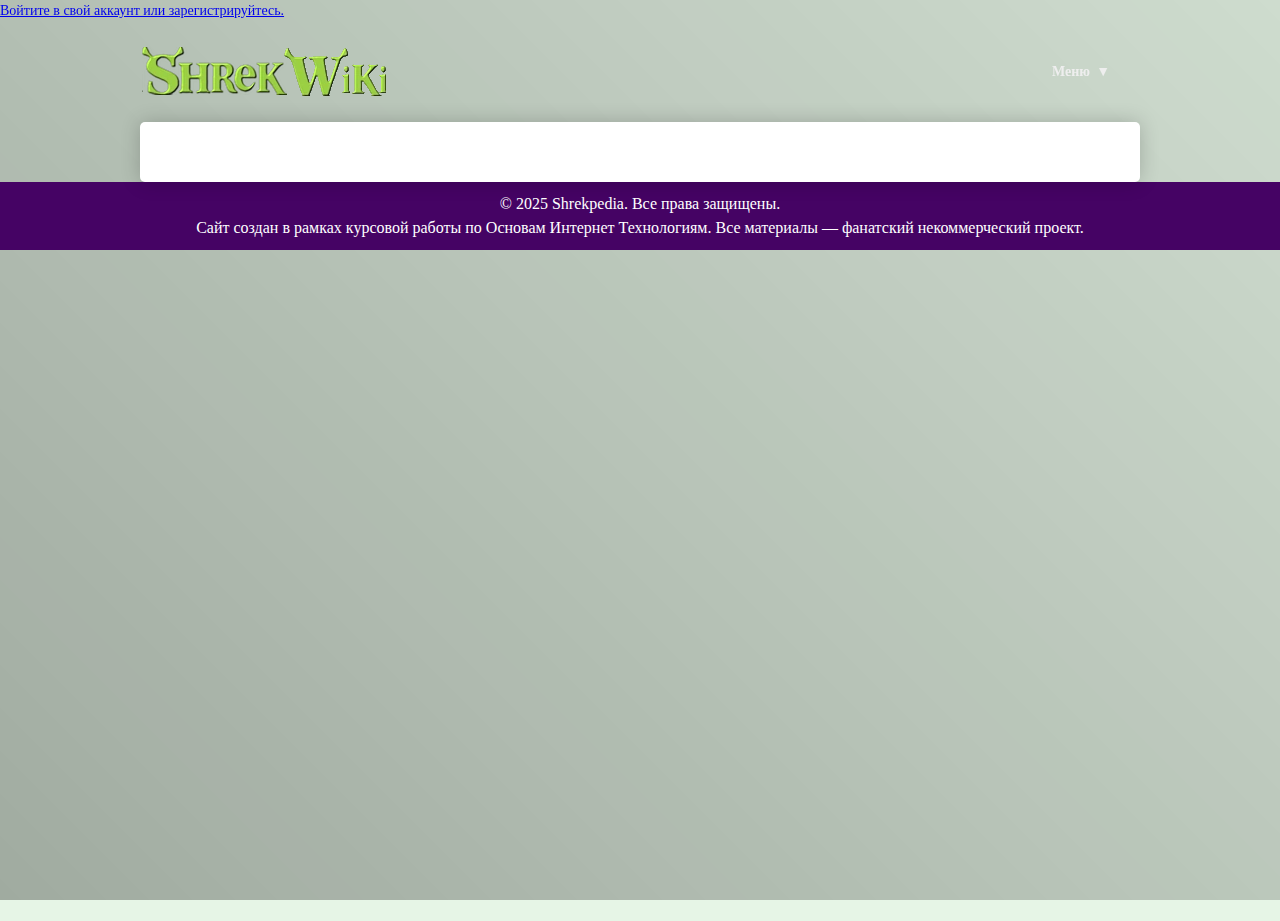
==== characters.html @ 87583831 "рефакторинг" ====
<!DOCTYPE html>
<html lang="ru">
    <head>
        <title>Shrekopedia</title>
        <meta charset="utf-8">
        <meta name="keywords" content="Shrek, Фильмы, игры">
        <meta name="author" content="Обухов Юрий">
        <meta name="description" content="Shrekopedia">
        <meta name="viewport" content="width=device-width, initial-scale=1.0">
        <link rel="stylesheet" type="text/css" href="static/index.css">
        <link rel="shortcut icon" href="media/Site-favicon.ico">
    </head>
    <body>
        <div class="main-container">
            <nav class="global-navigator">
                    <a href="register.html">Войтите в свой аккаунт или зарегистрируйтесь.</a>
            </nav>
            <div class="main-container">
                <div class="background-image"></div>
                    <div class="resizable-container">
                        <!-- Шапка -->
                        <div class="logo-nav-wrapper">
                            <header class="logo-header">
                                <a  class="logotip" accesskey="z" href="index.html">
                                    <img src="media/Site-logo.webp" height="65" width="250"   alt="Шрек вики">
                                </a>
                                <nav class="menu">
                                    <div class="menu-item" data-submenu="menu">
                                                    <span class="trigger">Меню </span>
                                                    <div class="submenu" id="submenuid">
                                                        <ul class="menu-list">
                                                            <li class=item-list>
                                                            <a href="movies.html">Мультфильмы </a>
                                                            </li>
                                                            <li class=item-list>
                                                                <a href="games.html">Игры </a>
                                                            </li>
                                                            <li class=item-list>
                                                                <a href="characters.html">Персонажи </a>
                                                            </li >
                                                            <li class=item-list>
                                                                <a href="victorins.html">Викторины </a>
                                                            </li>
                                                        </ul>
                                                    </div>     
                                    </div>
                                </nav>
                            </header>

                        <!-- Основной контент --> 
                        </div>    
                        <div class="page">
                            <div id="content">
                                    
                            </div>
                        </div>
                    </div>
                    <!-- Подвал -->
                    <div class="footer">
                        <div class="container">
                            <p>© 2025 Shrekpedia. Все права защищены.</p>
                            <p>Сайт создан в рамках курсовой работы по Основам Интернет Технологиям. Все материалы — фанатский некоммерческий проект.</p>
                        </div>
                    </div>
                    
            </div>
        </div>
        <script>
        // Обновите обработчики событий
        document.querySelectorAll('.menu-item').forEach(item => {
        const submenu = item.querySelector('.submenu');
        let timeout;

        item.addEventListener('mouseenter', () => {
                clearTimeout(timeout);
                submenu.style.display = 'block';
                submenu.style.opacity = '1';
                submenu.style.transform = 'translateY(0)';
            });

        item.addEventListener('mouseleave', () => {
                timeout = setTimeout(() => {
                    submenu.style.display = 'none';
                    submenu.style.opacity = '0';
                    submenu.style.transform = 'translateY(-10px)';
                }, 300);
            });

        submenu.addEventListener('mouseenter', () => clearTimeout(timeout));
        submenu.addEventListener('mouseleave', () => {
                timeout = setTimeout(() => {
                    submenu.style.display = 'none';
                    submenu.style.opacity = '0';
                    submenu.style.transform = 'translateY(-10px)';
                }, 200);
            });
        });
        </script>
    </body>
</html>
---- static/index.css ----
/* Внешняя таблица стилей (общие стили сайта) */

/* Сброс стандартных отступов */
* {
    margin: 0;
    padding: 0;
    box-sizing: border-box;
  }
body {
    font-family: 'Comic Sans MS', cursive;
    background-color: #e6f5e6;
    line-height: 1.6;
    font-size: 14px;
    line-height: 1.5;
}
.main-container {
  position: relative;
  min-height: 100vh;
}

.background-image {
    position: fixed;
    top: 0;
    width: 100%;
    height: 100%;
    z-index: -1;
    background-image:url('https://img.goodfon.ru/wallpaper/nbig/0/4f/shrek-shrek-shrek-1.webp') ;
    background-size: cover;
    background-position: center;
    filter: brightness(0.7); /* Затемнение фона */
}
.background-image::after {
  content: '';
  position: absolute;
  top: 0;
  left: 0;
  width: 100%;
  height: 100%;
  background: linear-gradient(45deg, rgba(0,0,0,0.3), rgba(0,0,0,0.1));
}

.resizable-container {
  max-width: 1000px;
  background-color: rgb(255, 255,255, 0);
  height: 100%;
  margin: 0 auto;
  position: relative;
}


.logo-header {
  display: flex;
  justify-content: space-between;
  align-items: center;
}



.menu {
  display: flex;
  gap: 20px;
  background: rgb(255, 255,255, 0);
  align-items: center;
  padding: 10px;
  position: relative;
}

.menu-item {
  position: relative;
  display: inline-block;
  margin: 20px;
  cursor: pointer;
  color: rgb(238, 238, 238);
  padding: 10px 20px;
  transition: 0.3s;
  z-index: 2;
}


.trigger {
  cursor: pointer;
  font-weight: bold;
}

.trigger:hover {
  text-decoration: underline;
}

.trigger::after {
  content: '▼';
  position: absolute;
  right: 0;
  content: '▼';
  transition: all 0.3s ease;
}

.menu-item:hover .trigger::after {
  content: '▲';
  transform: translateY(-2px);
}

.submenu {
  display: none;
  position: absolute;
  top: 100%;
  left: 0;
  background: white;
  min-width: 150px;
  box-shadow: 0 4px 8px rgba(0,0,0,0.1);
  z-index: 1000;
}
.menu-list {
  padding: 10px;
  max-height: 300px;
  overflow-y: auto;
}



.item-list a {
  color: black;
  text-decoration: none;
  font-weight: bold;
}

.item-list a:hover {
  color: #4B7F52;
}

.submenu.active {
  display: block;
  opacity: 1;
  transform: translateY(0);
}

.submenu a {
  display: block;
  padding: 10px;
  color: #333;
  text-decoration: none;
}

.submenu a:hover {
  background: #f0f0f0;
}

.menu-item:hover .submenu {
  display: block;
}

.page {
  z-index: 1; /* Поверх фона */
  background-color: rgb(255, 255, 255);
  max-width: 100%;
  padding: 30px;
  color: var(--theme-page-text-color);

  position: relative;
  border-radius: 5px;
  box-shadow: 0 0 20px rgba(0,0,0,0.2);
}
.footer {
  position: relative;
  bottom: 0;
  width: 100%;    
  padding: 42px 18px 36px;
  background-color: #450364;
  color: #fff;
  padding: 10px 0;
  text-align: center;
  font-size: 16px;
}
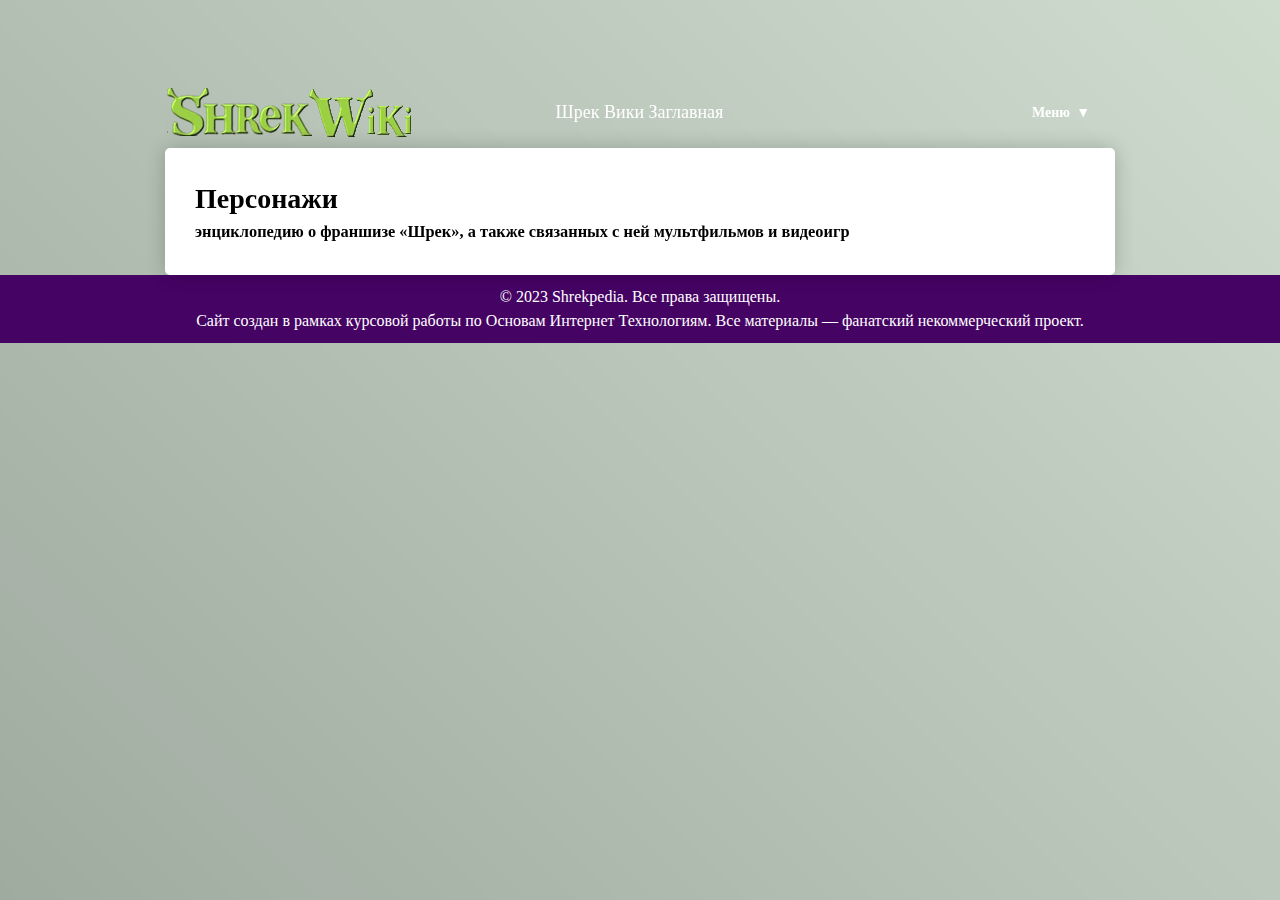
==== commit 6e54bb4f: "шапка страниц и заглавная страница готовы" ====
--- a/characters.html
+++ b/characters.html
@@ -3,6 +3,7 @@
     <head>
         <title>Shrekopedia</title>
         <meta charset="utf-8">
+        <meta http-equiv="X-UA-Compatible" content="IE=edge">
         <meta name="keywords" content="Shrek, Фильмы, игры">
         <meta name="author" content="Обухов Юрий">
         <meta name="description" content="Shrekopedia">
@@ -12,89 +13,68 @@
     </head>
     <body>
         <div class="main-container">
-            <nav class="global-navigator">
-                    <a href="register.html">Войтите в свой аккаунт или зарегистрируйтесь.</a>
-            </nav>
+            <!-- навигация с кнопкой войти или зарегестрироватся -->
+            <!-- <nav class="global-navigator">
+                    <span class="register-trigger">
+                        <a href="register.html">Войтите в свой аккаунт или зарегистрируйтесь.</a>
+                    </span>
+            </nav> -->
             <div class="main-container">
                 <div class="background-image"></div>
                     <div class="resizable-container">
                         <!-- Шапка -->
-                        <div class="logo-nav-wrapper">
-                            <header class="logo-header">
-                                <a  class="logotip" accesskey="z" href="index.html">
-                                    <img src="media/Site-logo.webp" height="65" width="250"   alt="Шрек вики">
-                                </a>
-                                <nav class="menu">
-                                    <div class="menu-item" data-submenu="menu">
-                                                    <span class="trigger">Меню </span>
-                                                    <div class="submenu" id="submenuid">
-                                                        <ul class="menu-list">
-                                                            <li class=item-list>
-                                                            <a href="movies.html">Мультфильмы </a>
-                                                            </li>
-                                                            <li class=item-list>
-                                                                <a href="games.html">Игры </a>
-                                                            </li>
-                                                            <li class=item-list>
-                                                                <a href="characters.html">Персонажи </a>
-                                                            </li >
-                                                            <li class=item-list>
-                                                                <a href="victorins.html">Викторины </a>
-                                                            </li>
-                                                        </ul>
-                                                    </div>     
-                                    </div>
-                                </nav>
-                            </header>
-
+                        <div >
+                            <div class="header-wrapper">
+                                <header class="logo-header">
+                                    <a  accesskey="z" href="index.html">
+                                        <img src="media/Site-logo.webp" height="65" width="250"   alt="Шрек вики">
+                                    </a>
+                                    <a href="index.html" class="name-header">
+                                        Шрек Вики Заглавная
+                                    </a>
+                                    <nav class="menu">
+                                        <div class="menu-item" data-submenu="menu">
+                                                        <span class="trigger">Меню </span>
+                                                        <div class="submenu" id="submenuid">
+                                                            <ul class="menu-list">
+                                                                <li class=item-list>
+                                                                <a href="movies.html">Мультфильмы </a>
+                                                                </li>
+                                                                <li class=item-list>
+                                                                    <a href="games.html">Игры </a>
+                                                                </li>
+                                                                <li class=item-list>
+                                                                    <a href="characters.html">Персонажи </a>
+                                                                </li >
+                                                                <li class=item-list>
+                                                                    <a href="victorins.html">Викторины </a>
+                                                                </li>
+                                                            </ul>
+                                                        </div>     
+                                        </div>
+                                    </nav>
+                                </header>
+                            </div>
                         <!-- Основной контент --> 
                         </div>    
                         <div class="page">
                             <div id="content">
-                                    
+                                    <h1>Персонажи</h1>
+                                    <h3>энциклопедию о франшизе «Шрек», а также связанных с ней мультфильмов и видеоигр</h3>
+    
                             </div>
                         </div>
                     </div>
                     <!-- Подвал -->
                     <div class="footer">
                         <div class="container">
-                            <p>© 2025 Shrekpedia. Все права защищены.</p>
+                            <p>© 2023 Shrekpedia. Все права защищены.</p>
                             <p>Сайт создан в рамках курсовой работы по Основам Интернет Технологиям. Все материалы — фанатский некоммерческий проект.</p>
                         </div>
                     </div>
                     
             </div>
         </div>
-        <script>
-        // Обновите обработчики событий
-        document.querySelectorAll('.menu-item').forEach(item => {
-        const submenu = item.querySelector('.submenu');
-        let timeout;
-
-        item.addEventListener('mouseenter', () => {
-                clearTimeout(timeout);
-                submenu.style.display = 'block';
-                submenu.style.opacity = '1';
-                submenu.style.transform = 'translateY(0)';
-            });
-
-        item.addEventListener('mouseleave', () => {
-                timeout = setTimeout(() => {
-                    submenu.style.display = 'none';
-                    submenu.style.opacity = '0';
-                    submenu.style.transform = 'translateY(-10px)';
-                }, 300);
-            });
-
-        submenu.addEventListener('mouseenter', () => clearTimeout(timeout));
-        submenu.addEventListener('mouseleave', () => {
-                timeout = setTimeout(() => {
-                    submenu.style.display = 'none';
-                    submenu.style.opacity = '0';
-                    submenu.style.transform = 'translateY(-10px)';
-                }, 200);
-            });
-        });
-        </script>
+        <script src="static/index.js"></script>
     </body>
 </html>--- a/static/index.css
+++ b/static/index.css
@@ -13,6 +13,31 @@
     font-size: 14px;
     line-height: 1.5;
 }
+/* .global-navigator {
+  position: relative;
+  margin: 10px;
+  padding: 0;
+  
+}
+.register-trigger {
+  color: #ffffff;
+  font-weight: bold;
+  padding: 8px 15px;
+  border: 1px solid #ffffff;
+  background: #ffffff;
+  border-radius: 4px;
+  transition: background-color 0.3s ease;
+  cursor: pointer;
+  font-size: 16px;
+  
+}
+.register-trigger:hover {
+  background-color: #9c9c9c;
+}
+
+.global-navigator:hover {
+  background-color: rgba(255, 255, 255, 0);
+} */
 .main-container {
   position: relative;
   min-height: 100vh;
@@ -40,37 +65,48 @@
 }
 
 .resizable-container {
-  max-width: 1000px;
+  max-width: 950px;
   background-color: rgb(255, 255,255, 0);
   height: 100%;
   margin: 0 auto;
   position: relative;
 }
-
-
+.header-wrapper {
+  display: flex;
+  flex-direction: column;
+  height: 148px;
+  justify-content: flex-end;
+  
+}
 .logo-header {
   display: flex;
+  width: 100%;
   justify-content: space-between;
   align-items: center;
-}
-
-
+  background: rgba(255, 255, 255, 0);
+}
+.name-header {
+  font-weight: 500;
+  font-size: 18px;
+  text-decoration: none;
+  color: rgb(255, 255, 255);
+  padding: 0px 148px 0px  0px ;
+
+}
+.name-header:hover {
+  text-decoration: underline;
+}
 
 .menu {
-  display: flex;
-  gap: 20px;
-  background: rgb(255, 255,255, 0);
-  align-items: center;
-  padding: 10px;
-  position: relative;
+  padding: 0px 25px 0px  0px;
+  position: relative;
+  color: rgb(255, 255, 255);
+  cursor: pointer;
 }
 
 .menu-item {
   position: relative;
   display: inline-block;
-  margin: 20px;
-  cursor: pointer;
-  color: rgb(238, 238, 238);
   padding: 10px 20px;
   transition: 0.3s;
   z-index: 2;
@@ -78,7 +114,6 @@
 
 
 .trigger {
-  cursor: pointer;
   font-weight: bold;
 }
 
@@ -90,7 +125,6 @@
   content: '▼';
   position: absolute;
   right: 0;
-  content: '▼';
   transition: all 0.3s ease;
 }
 
@@ -104,7 +138,7 @@
   position: absolute;
   top: 100%;
   left: 0;
-  background: white;
+  background: rgb(240, 229, 229);
   min-width: 150px;
   box-shadow: 0 4px 8px rgba(0,0,0,0.1);
   z-index: 1000;
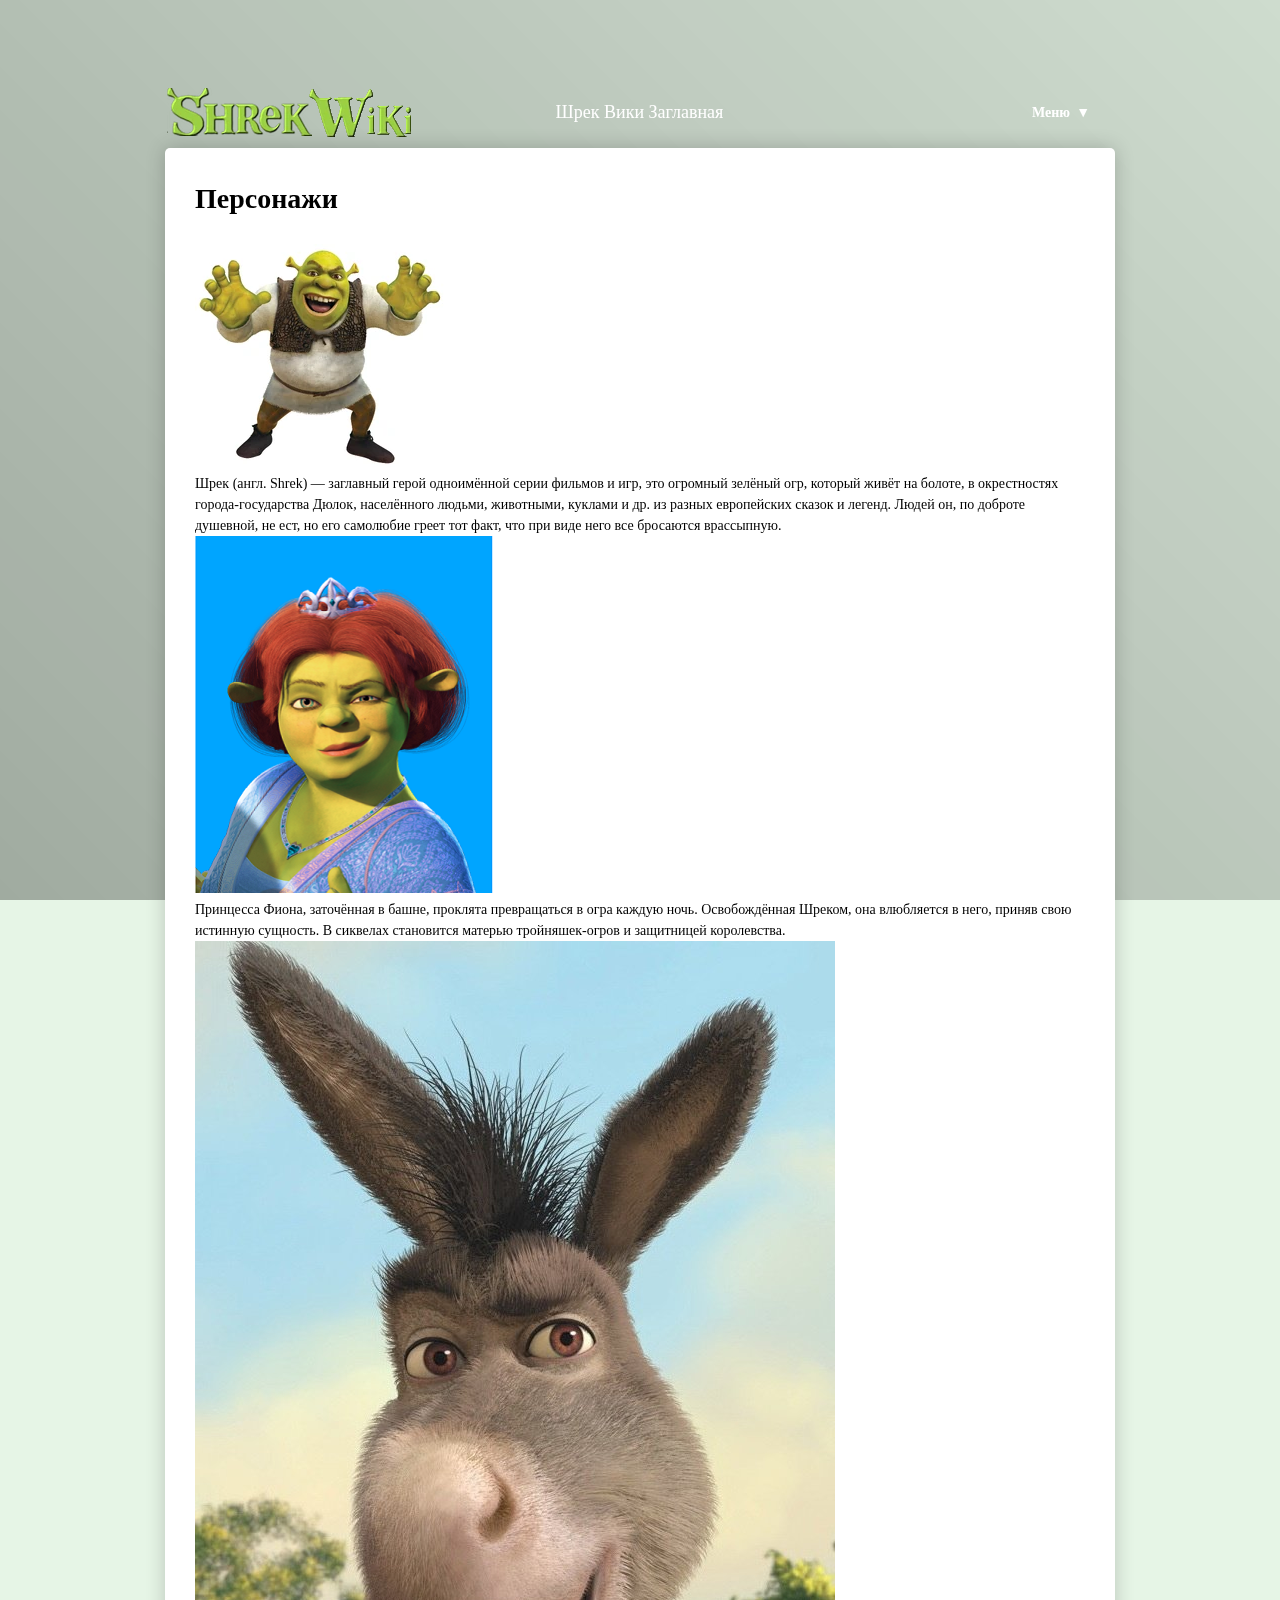
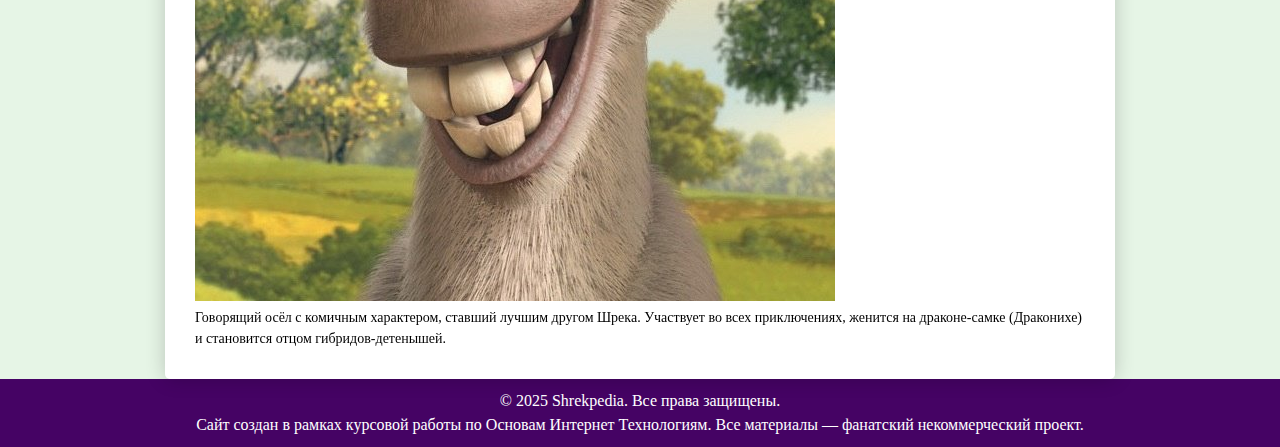
==== commit e2673b3a: "расширение" ====
--- a/characters.html
+++ b/characters.html
@@ -58,17 +58,36 @@
                         <!-- Основной контент --> 
                         </div>    
                         <div class="page">
+                            <h1 class="page-header-title">Персонажи</h1>
                             <div id="content">
-                                    <h1>Персонажи</h1>
-                                    <h3>энциклопедию о франшизе «Шрек», а также связанных с ней мультфильмов и видеоигр</h3>
-    
+                                <div id="shrek">
+                                    <img src="media/Shrek_fierce.webp" alt="shreck">   
+                                    <p>
+                                        Шрек (англ. Shrek) — заглавный герой одноимённой серии фильмов и игр,
+                                        это огромный зелёный огр, который живёт на болоте, в окрестностях 
+                                        города-государства Дюлок, населённого людьми, животными, куклами и др.
+                                        из разных европейских сказок и легенд. Людей он, по доброте душевной, не ест, но его самолюбие греет тот факт, что при виде него все бросаются врассыпную. 
+                                    </p>
+                                </div>
+                                <div id="fiona">
+                                    <img src="media/fiona.png" alt="shreck">   
+                                    <p>
+                                        Принцесса Фиона, заточённая в башне, проклята превращаться в огра каждую ночь. Освобождённая Шреком, она влюбляется в него, приняв свою истинную сущность. В сиквелах становится матерью тройняшек-огров и защитницей королевства.
+                                    </p>
+                                </div>
+                                <div id="donkey">
+                                    <img src="media/donkey.jpg" alt="shreck">   
+                                    <p>
+                                        Говорящий осёл с комичным характером, ставший лучшим другом Шрека. Участвует во всех приключениях, женится на драконе-самке (Драконихе) и становится отцом гибридов-детенышей.
+                                    </p>
+                                </div>
                             </div>
                         </div>
                     </div>
                     <!-- Подвал -->
                     <div class="footer">
                         <div class="container">
-                            <p>© 2023 Shrekpedia. Все права защищены.</p>
+                            <p>© 2025 Shrekpedia. Все права защищены.</p>
                             <p>Сайт создан в рамках курсовой работы по Основам Интернет Технологиям. Все материалы — фанатский некоммерческий проект.</p>
                         </div>
                     </div>
--- a/static/index.css
+++ b/static/index.css
@@ -193,6 +193,10 @@
   border-radius: 5px;
   box-shadow: 0 0 20px rgba(0,0,0,0.2);
 }
+.page-header-title {
+  margin-bottom: 24px;
+}
+
 .footer {
   position: relative;
   bottom: 0;
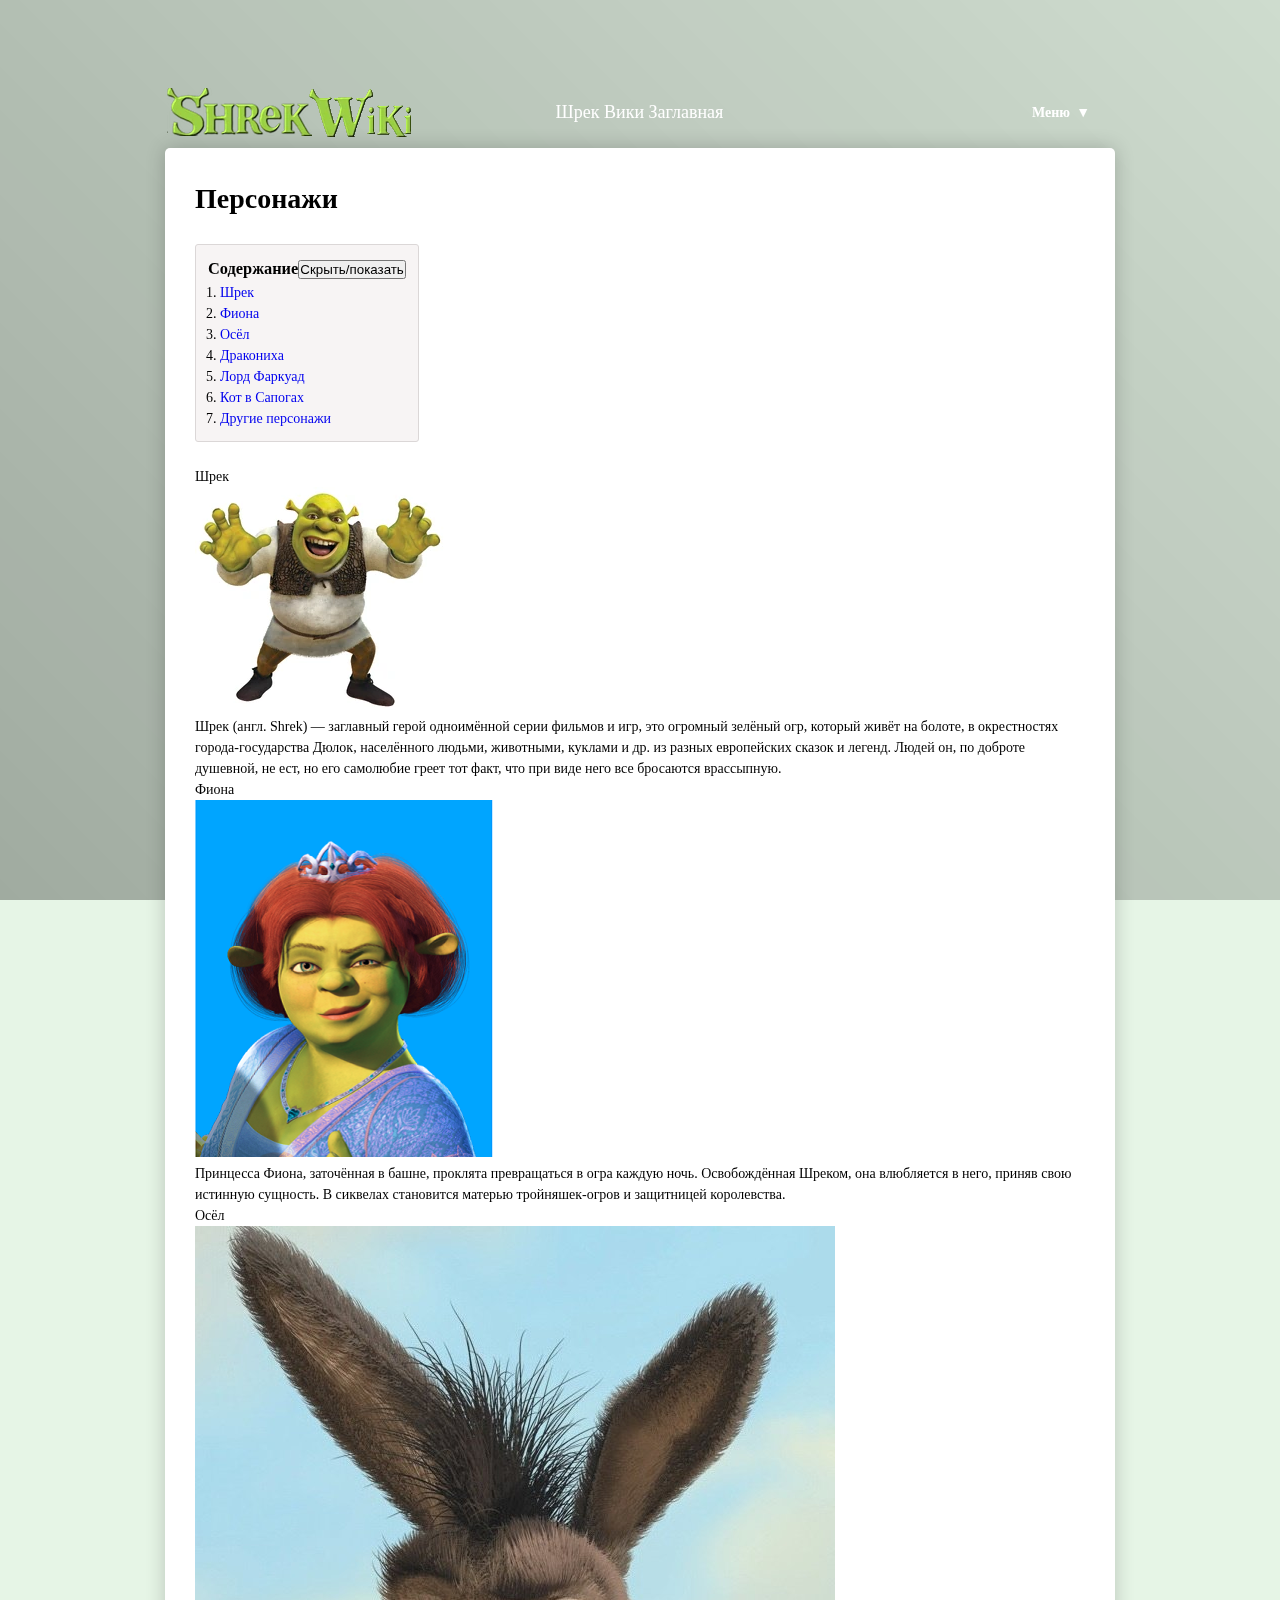
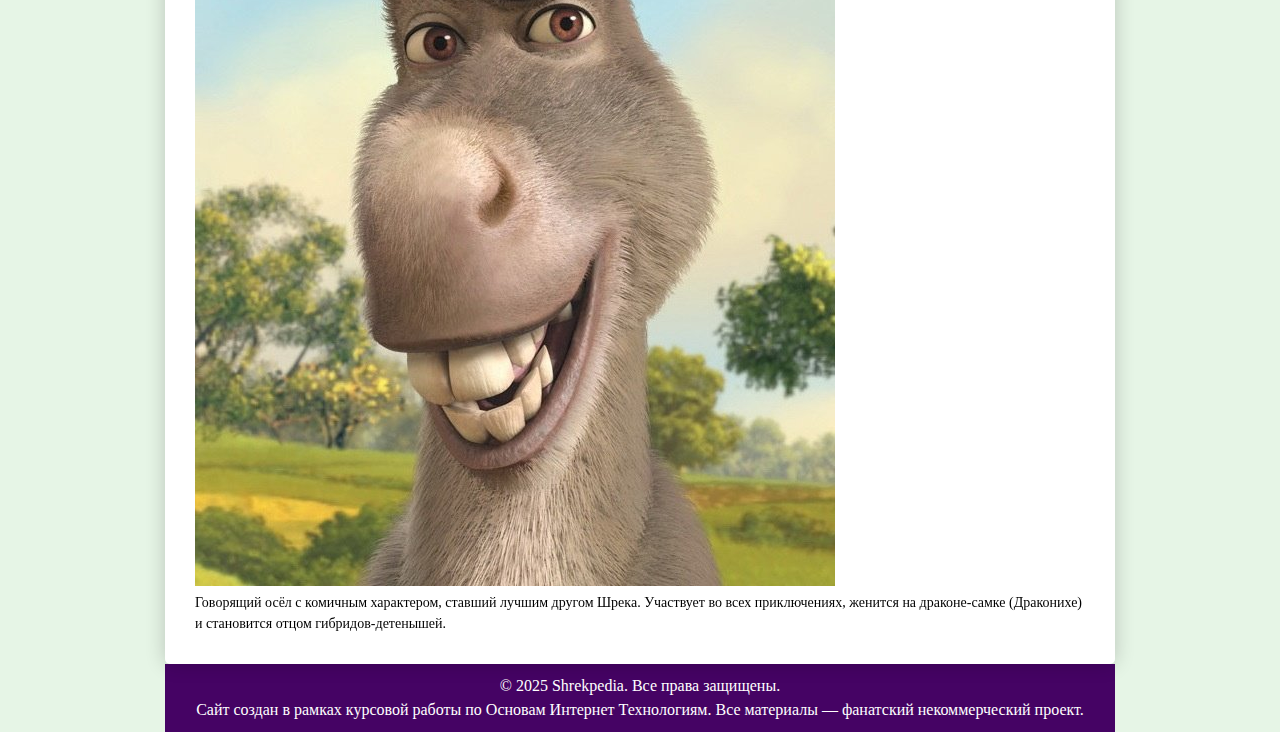
==== commit 36da7e0b: "dopil" ====
--- a/characters.html
+++ b/characters.html
@@ -60,27 +60,85 @@
                         <div class="page">
                             <h1 class="page-header-title">Персонажи</h1>
                             <div id="content">
-                                <div id="shrek">
-                                    <img src="media/Shrek_fierce.webp" alt="shreck">   
-                                    <p>
-                                        Шрек (англ. Shrek) — заглавный герой одноимённой серии фильмов и игр,
-                                        это огромный зелёный огр, который живёт на болоте, в окрестностях 
-                                        города-государства Дюлок, населённого людьми, животными, куклами и др.
-                                        из разных европейских сказок и легенд. Людей он, по доброте душевной, не ест, но его самолюбие греет тот факт, что при виде него все бросаются врассыпную. 
-                                    </p>
-                                </div>
-                                <div id="fiona">
-                                    <img src="media/fiona.png" alt="shreck">   
-                                    <p>
-                                        Принцесса Фиона, заточённая в башне, проклята превращаться в огра каждую ночь. Освобождённая Шреком, она влюбляется в него, приняв свою истинную сущность. В сиквелах становится матерью тройняшек-огров и защитницей королевства.
-                                    </p>
-                                </div>
-                                <div id="donkey">
-                                    <img src="media/donkey.jpg" alt="shreck">   
-                                    <p>
-                                        Говорящий осёл с комичным характером, ставший лучшим другом Шрека. Участвует во всех приключениях, женится на драконе-самке (Драконихе) и становится отцом гибридов-детенышей.
-                                    </p>
-                                </div>
+                                <div>
+                                    <nav id="toc" class="toc" role="navigation" aria-labelledby="mw-toc-heading">
+                                        <!-- <input type="checkbox" role="button" class="toctogglecheckbox" id="toctogglecheckbox" aria-label="показать" style="display: none;"  aria-hidden="true"/> -->
+                                        <div class="toc-header" lang="ru" dir="ltr" style="min-width: 179px;">
+                                            <h3>Cодержание</h3>
+                                            <button id="toc-toggle" aria-expanded="true" aria-controls="toc-list">
+                                                Скрыть/показать
+                                            </button>
+                                            <span>
+                                                <label class="toctogglebowel" aria-label="показать">
+                                                </label>
+                                            </span>
+                                        </div>
+                                        <ol id="toc-list">
+                                            <li>
+                                                <a href="#shrek">
+                                                <span>Шрек</span>
+                                                </a>
+                                            </li>
+                                            <li >
+                                                <a href="#fiona">
+                                                    <span>Фиона</span>
+                                                </a>
+                                            </li>
+                                            <li >
+                                                <a href="#donkey">
+                                                    Осёл
+                                                </a>
+                                            </li>
+                                            <li >
+                                                <a href="#other">
+                                                    Дракониха
+                                                </a>
+                                            </li>
+                                            <li >
+                                                <a href="#other">
+                                                    Лорд Фаркуад
+                                                </a>
+                                            </li>
+                                            <li >
+                                                <a href="#other">
+                                                    Кот в Сапогах
+                                                </a>
+                                            </li>
+                                            <li id="other">
+                                                <a href="#other">
+                                                    Другие персонажи
+                                                </a>
+                                            </li>
+                                        </ol>
+                                    </nav>
+                                    <dl>    
+                                        <dt>Шрек</dt>
+                                        <img src="media/Shrek_fierce.webp" alt="shreck">   
+                                        <dd id="shreck">
+                                            Шрек (англ. Shrek) — заглавный герой одноимённой серии фильмов и игр,
+                                            это огромный зелёный огр, который живёт на болоте, в окрестностях 
+                                            города-государства Дюлок, населённого людьми, животными, куклами и др.
+                                            из разных европейских сказок и легенд. Людей он, по доброте душевной, не ест, но его самолюбие греет тот факт, что при виде него все бросаются врассыпную. 
+                                        </dd>
+                                        
+                                        <dt>Фиона</dt>
+                                            <img src="media/fiona.png" alt="shreck">   
+                                            <dd>
+                                                Принцесса Фиона, заточённая в башне, проклята превращаться в огра каждую ночь. Освобождённая Шреком, она влюбляется в него, приняв свою истинную сущность. В сиквелах становится матерью тройняшек-огров и защитницей королевства.
+                                            </dd>
+                                        
+                                        <dt>Осёл</dt>
+                                            <img src="media/donkey.jpg" alt="shreck">   
+                                            <dd>
+                                                Говорящий осёл с комичным характером, ставший лучшим другом Шрека. Участвует во всех приключениях, женится на драконе-самке (Драконихе) и становится отцом гибридов-детенышей.
+                                            </dd>
+                                    </dl>
+
+
+
+
+
+
                             </div>
                         </div>
                     </div>
--- a/static/index.css
+++ b/static/index.css
@@ -71,6 +71,7 @@
   margin: 0 auto;
   position: relative;
 }
+/* СТили Заголовков Страницы */
 .header-wrapper {
   display: flex;
   flex-direction: column;
@@ -97,6 +98,8 @@
   text-decoration: underline;
 }
 
+
+/* Стили Всплывающего Меню */
 .menu {
   padding: 0px 25px 0px  0px;
   position: relative;
@@ -149,8 +152,6 @@
   overflow-y: auto;
 }
 
-
-
 .item-list a {
   color: black;
   text-decoration: none;
@@ -182,6 +183,7 @@
   display: block;
 }
 
+/* СТили БЛока с Контентом */
 .page {
   z-index: 1; /* Поверх фона */
   background-color: rgb(255, 255, 255);
@@ -197,6 +199,41 @@
   margin-bottom: 24px;
 }
 
+/* Стили Блока "Содеражания Страницы" */
+.toc {
+  background: rgb(247, 244, 244);
+  border: 1px solid #dbd7d7;
+  border-radius: 3px;
+  padding: 12px;
+  margin: 24px auto 24px 0;
+  font-size: 100%;
+  width: fit-content;
+  display: table;
+}
+
+.toc-header {
+  display: flex;
+  align-items: center;
+  justify-content: space-between;
+}
+#toc-list {
+  margin: 0;
+  padding: 0 0 0 12px;
+}
+
+#toc-list li a {
+  text-decoration: none;
+  
+  
+}
+#toc-list li:hover {
+  background-color: #4b975594;
+  color: #46e053;
+}
+
+
+
+/* Стили Подвала страницы */
 .footer {
   position: relative;
   bottom: 0;
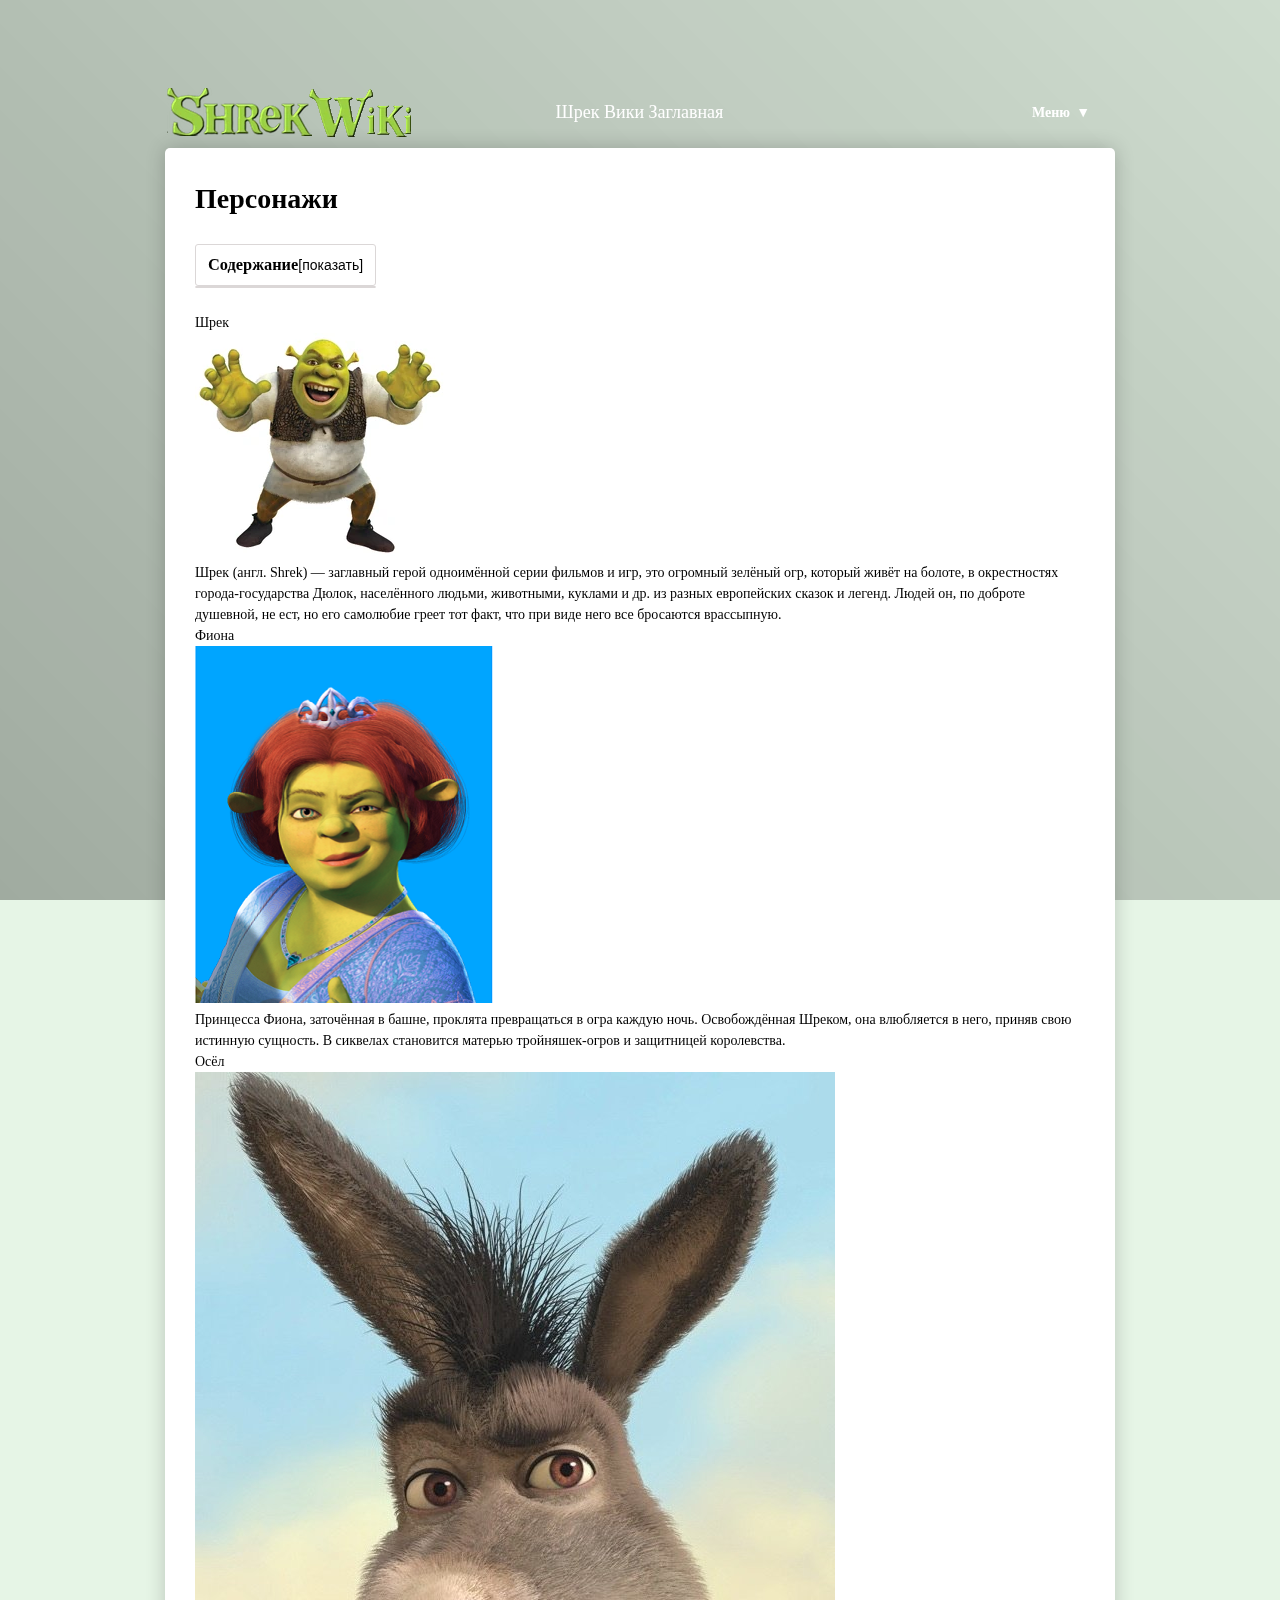
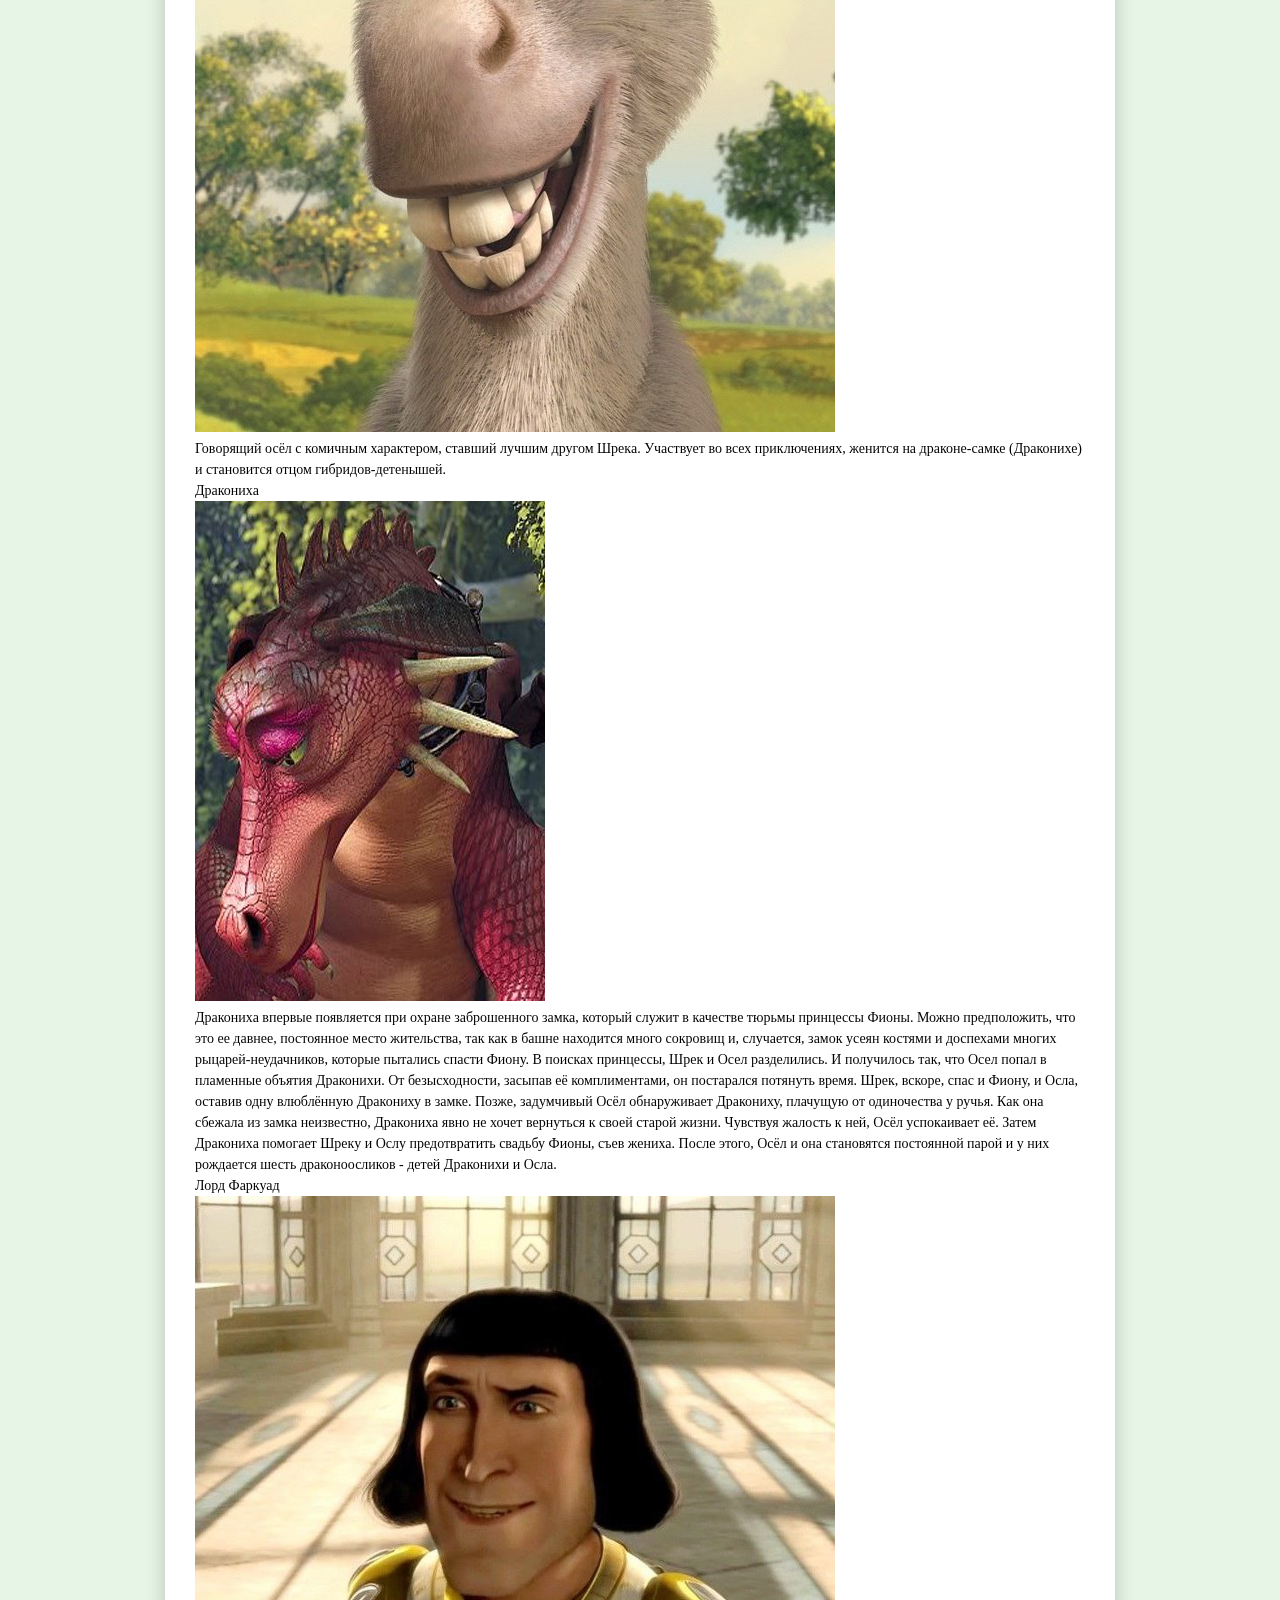
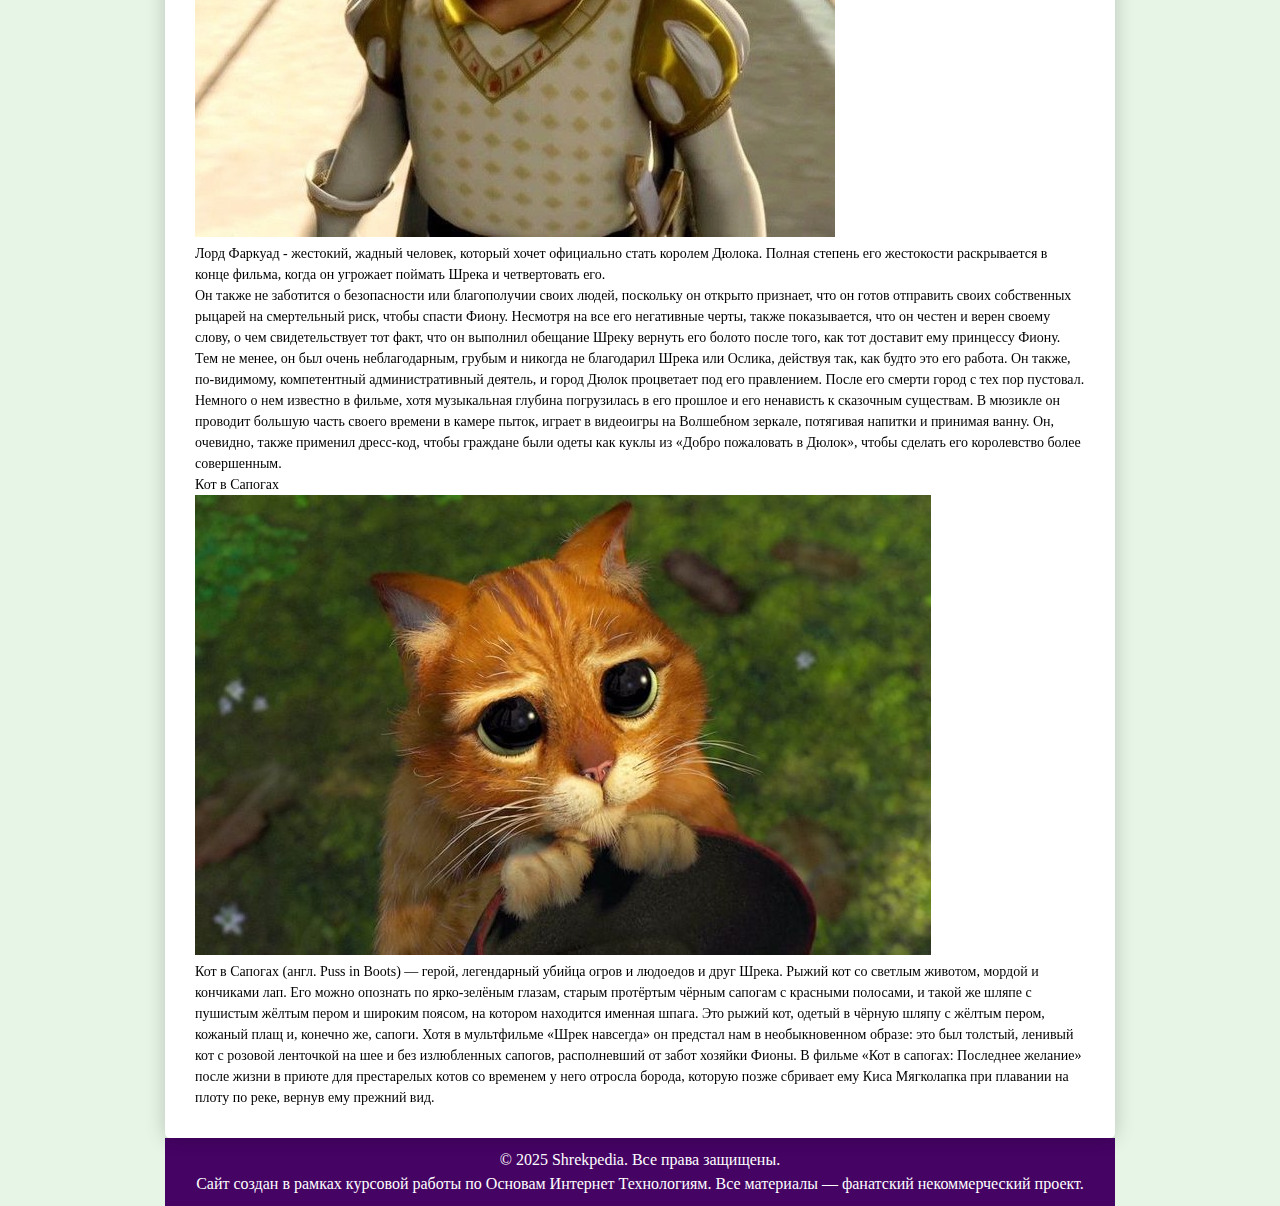
==== commit bf7be4dd: "dop" ====
--- a/characters.html
+++ b/characters.html
@@ -9,7 +9,7 @@
         <meta name="description" content="Shrekopedia">
         <meta name="viewport" content="width=device-width, initial-scale=1.0">
         <link rel="stylesheet" type="text/css" href="static/index.css">
-        <link rel="shortcut icon" href="media/Site-favicon.ico">
+        <link rel="shortcut icon" href="media/logo/Site-favicon.ico">
     </head>
     <body>
         <div class="main-container">
@@ -27,7 +27,7 @@
                             <div class="header-wrapper">
                                 <header class="logo-header">
                                     <a  accesskey="z" href="index.html">
-                                        <img src="media/Site-logo.webp" height="65" width="250"   alt="Шрек вики">
+                                        <img src="media/logo/Site-logo.webp" height="65" width="250"   alt="Шрек вики">
                                     </a>
                                     <a href="index.html" class="name-header">
                                         Шрек Вики Заглавная
@@ -38,7 +38,7 @@
                                                         <div class="submenu" id="submenuid">
                                                             <ul class="menu-list">
                                                                 <li class=item-list>
-                                                                <a href="movies.html">Мультфильмы </a>
+                                                                    <a href="movies.html">Мультфильмы </a>
                                                                 </li>
                                                                 <li class=item-list>
                                                                     <a href="games.html">Игры </a>
@@ -66,53 +66,38 @@
                                         <div class="toc-header" lang="ru" dir="ltr" style="min-width: 179px;">
                                             <h3>Cодержание</h3>
                                             <button id="toc-toggle" aria-expanded="true" aria-controls="toc-list">
-                                                Скрыть/показать
+                                                [показать]
                                             </button>
-                                            <span>
-                                                <label class="toctogglebowel" aria-label="показать">
-                                                </label>
-                                            </span>
                                         </div>
-                                        <ol id="toc-list">
-                                            <li>
-                                                <a href="#shrek">
-                                                <span>Шрек</span>
-                                                </a>
-                                            </li>
-                                            <li >
-                                                <a href="#fiona">
-                                                    <span>Фиона</span>
-                                                </a>
-                                            </li>
-                                            <li >
-                                                <a href="#donkey">
-                                                    Осёл
-                                                </a>
-                                            </li>
-                                            <li >
-                                                <a href="#other">
-                                                    Дракониха
-                                                </a>
-                                            </li>
-                                            <li >
-                                                <a href="#other">
-                                                    Лорд Фаркуад
-                                                </a>
-                                            </li>
-                                            <li >
-                                                <a href="#other">
-                                                    Кот в Сапогах
-                                                </a>
-                                            </li>
-                                            <li id="other">
-                                                <a href="#other">
-                                                    Другие персонажи
-                                                </a>
-                                            </li>
-                                        </ol>
+                                        <div class="toc-content">
+                                            <ol id="toc-list">
+
+                                                <li>
+                                                    <a href="#shrek">Шрек </a>
+                                                </li>
+                                                <li >
+                                                    <a href="#fiona">Фиона</a>
+                                                </li>
+                                                <li >
+                                                    <a href="#donkey">Осёл</a>
+                                                </li>
+                                                <li >
+                                                    <a href="#dragon">Дракониха</a>
+                                                </li>
+                                                <li >
+                                                    <a href="#lord">Лорд Фаркуад</a>
+                                                </li>
+                                                <li >
+                                                    <a href="#cat">Кот в Сапогах</a>
+                                                </li>
+                                                <li>
+                                                    <a href="#other">Другие персонажи</a>
+                                                </li>
+                                            </ol>
+                                        </div>
                                     </nav>
                                     <dl>    
-                                        <dt>Шрек</dt>
+                                        <dt id="shrek">Шрек</dt>
                                         <img src="media/Shrek_fierce.webp" alt="shreck">   
                                         <dd id="shreck">
                                             Шрек (англ. Shrek) — заглавный герой одноимённой серии фильмов и игр,
@@ -120,17 +105,48 @@
                                             города-государства Дюлок, населённого людьми, животными, куклами и др.
                                             из разных европейских сказок и легенд. Людей он, по доброте душевной, не ест, но его самолюбие греет тот факт, что при виде него все бросаются врассыпную. 
                                         </dd>
-                                        
-                                        <dt>Фиона</dt>
-                                            <img src="media/fiona.png" alt="shreck">   
+                                        <dt id="fiona">Фиона</dt>
+                                            <img src="media/character/fiona.png" alt="shreck">   
                                             <dd>
                                                 Принцесса Фиона, заточённая в башне, проклята превращаться в огра каждую ночь. Освобождённая Шреком, она влюбляется в него, приняв свою истинную сущность. В сиквелах становится матерью тройняшек-огров и защитницей королевства.
                                             </dd>
-                                        
-                                        <dt>Осёл</dt>
-                                            <img src="media/donkey.jpg" alt="shreck">   
+                                        <dt id="donkey">Осёл</dt>
+                                            <img src="media/character/donkey.jpg" alt="shreck">   
                                             <dd>
                                                 Говорящий осёл с комичным характером, ставший лучшим другом Шрека. Участвует во всех приключениях, женится на драконе-самке (Драконихе) и становится отцом гибридов-детенышей.
+                                            </dd>
+                                        <dt id="dragon">Дракониха</dt>
+                                        <img src="media/character/дракониха.jpg" alt="shreck">
+                                            <dd>
+                                                Дракониха впервые появляется при охране заброшенного замка, который служит в качестве тюрьмы принцессы Фионы.
+
+                                                Можно предположить, что это ее давнее, постоянное место жительства, так как в башне находится много сокровищ и, случается, замок усеян костями и доспехами многих рыцарей-неудачников, которые пытались спасти Фиону.
+
+                                                В поисках принцессы, Шрек и Осел разделились. И получилось так, что Осел попал в пламенные объятия Драконихи. От безысходности, засыпав её комплиментами, он постарался потянуть время. Шрек, вскоре, спас и Фиону, и Осла, оставив одну влюблённую Дракониху в замке.
+
+                                                Позже, задумчивый Осёл обнаруживает Дракониху, плачущую от одиночества у ручья. Как она сбежала из замка неизвестно, Дракониха явно не хочет вернуться к своей старой жизни. Чувствуя жалость к ней, Осёл успокаивает её.
+
+                                                Затем Дракониха помогает Шреку и Ослу предотвратить свадьбу Фионы, съев жениха. После этого, Осёл и она становятся постоянной парой и у них рождается шесть драконоосликов - детей Драконихи и Осла.
+                                            </dd>
+                                        
+                                        <dt id="lord">Лорд Фаркуад</dt>
+                                        <img src="media/character/фаркуад.jpg" alt="shreck">
+                                            <dd>
+                                                <p>
+                                                    Лорд Фаркуад - жестокий, жадный человек, который хочет официально стать королем Дюлока. Полная степень его жестокости раскрывается в конце фильма, когда он угрожает поймать Шрека и четвертовать его.
+                                                </p>
+                                                Он также не заботится о безопасности или благополучии своих людей, поскольку он открыто признает, что он готов отправить своих собственных рыцарей на смертельный риск, чтобы спасти Фиону.
+                                                
+                                                Несмотря на все его негативные черты, также показывается, что он честен и верен своему слову, о чем свидетельствует тот факт, что он выполнил обещание Шреку вернуть его болото после того, как тот доставит ему принцессу Фиону. Тем не менее, он был очень неблагодарным, грубым и никогда не благодарил Шрека или Ослика, действуя так, как будто это его работа. Он также, по-видимому, компетентный административный деятель, и город Дюлок процветает под его правлением. После его смерти город с тех пор пустовал.
+                                                
+                                                Немного о нем известно в фильме, хотя музыкальная глубина погрузилась в его прошлое и его ненависть к сказочным существам. В мюзикле он проводит большую часть своего времени в камере пыток, играет в видеоигры на Волшебном зеркале, потягивая напитки и принимая ванну. Он, очевидно, также применил дресс-код, чтобы граждане были одеты как куклы из  «Добро пожаловать в Дюлок», чтобы сделать его королевство более совершенным.
+                                            </dd>
+                                        <dt id="cat">Кот в Сапогах</dt>
+                                        <img src="media/character/cat.jpg" alt="shreck">
+                                            <dd>
+                                                Кот в Сапогах (англ. Puss in Boots) — герой, легендарный убийца огров и людоедов и друг Шрека. Рыжий кот со светлым животом, мордой и кончиками лап. Его можно опознать по ярко-зелёным глазам, старым протёртым чёрным сапогам с красными полосами, и такой же шляпе с пушистым жёлтым пером и широким поясом, на котором находится именная шпага.
+
+                                                Это рыжий кот, одетый в чёрную шляпу с жёлтым пером, кожаный плащ и, конечно же, сапоги. Хотя в мультфильме «Шрек навсегда» он предстал нам в необыкновенном образе: это был толстый, ленивый кот с розовой ленточкой на шее и без излюбленных сапогов, располневший от забот хозяйки Фионы. В фильме «Кот в сапогах: Последнее желание» после жизни в приюте для престарелых котов со временем у него отросла борода, которую позже сбривает ему Киса Мягколапка при плавании на плоту по реке, вернув ему прежний вид.
                                             </dd>
                                     </dl>
 
--- a/static/index.css
+++ b/static/index.css
@@ -201,37 +201,74 @@
 
 /* Стили Блока "Содеражания Страницы" */
 .toc {
-  background: rgb(247, 244, 244);
+  background: rgb(255, 255, 255);
+  margin: 24px auto 24px 0;
+  width: fit-content;
+}
+
+.toc-header {
   border: 1px solid #dbd7d7;
   border-radius: 3px;
+  line-height: 1;
   padding: 12px;
-  margin: 24px auto 24px 0;
-  font-size: 100%;
-  width: fit-content;
-  display: table;
-}
-
-.toc-header {
   display: flex;
   align-items: center;
   justify-content: space-between;
 }
+
+.toc-header button {
+  font-size: 100%;
+  color: var(--theme-page-text-color);
+  background-color: transparent;
+  border: none;
+  cursor: pointer;
+}
+
+.toc-header button:hover {
+  color: #6b8a2e;
+  text-decoration: underline;
+}
+
+.toc-content {
+  overflow: hidden;
+  padding-left: 30px;
+  border: 1px solid #dbd7d7;
+  border-radius: 3px;
+  cursor: default;
+}
+
+
 #toc-list {
-  margin: 0;
-  padding: 0 0 0 12px;
-}
+  padding: 9px 12px 9px 0;
+  display: none;
+}
+
 
 #toc-list li a {
-  text-decoration: none;
-  
-  
-}
-#toc-list li:hover {
-  background-color: #4b975594;
-  color: #46e053;
-}
-
-
+    color: var(--theme-page-text-color);
+    display: block;
+    line-height: 1.75;
+    padding: 2px 6px;
+    text-decoration: none;
+    cursor: default;
+    
+}
+#toc-list li:hover  {
+  color: #6b8a2e;
+  border-radius: 3px;
+  background-color: #44802c52;
+  transition-duration: .3s;
+  transition-property: background-color, color;
+  
+}
+
+
+#toc-list a:hover {
+  color: #64802c;
+}
+#toc-list li::marker {
+  background-color:#64802c ;
+}
 
 /* Стили Подвала страницы */
 .footer {
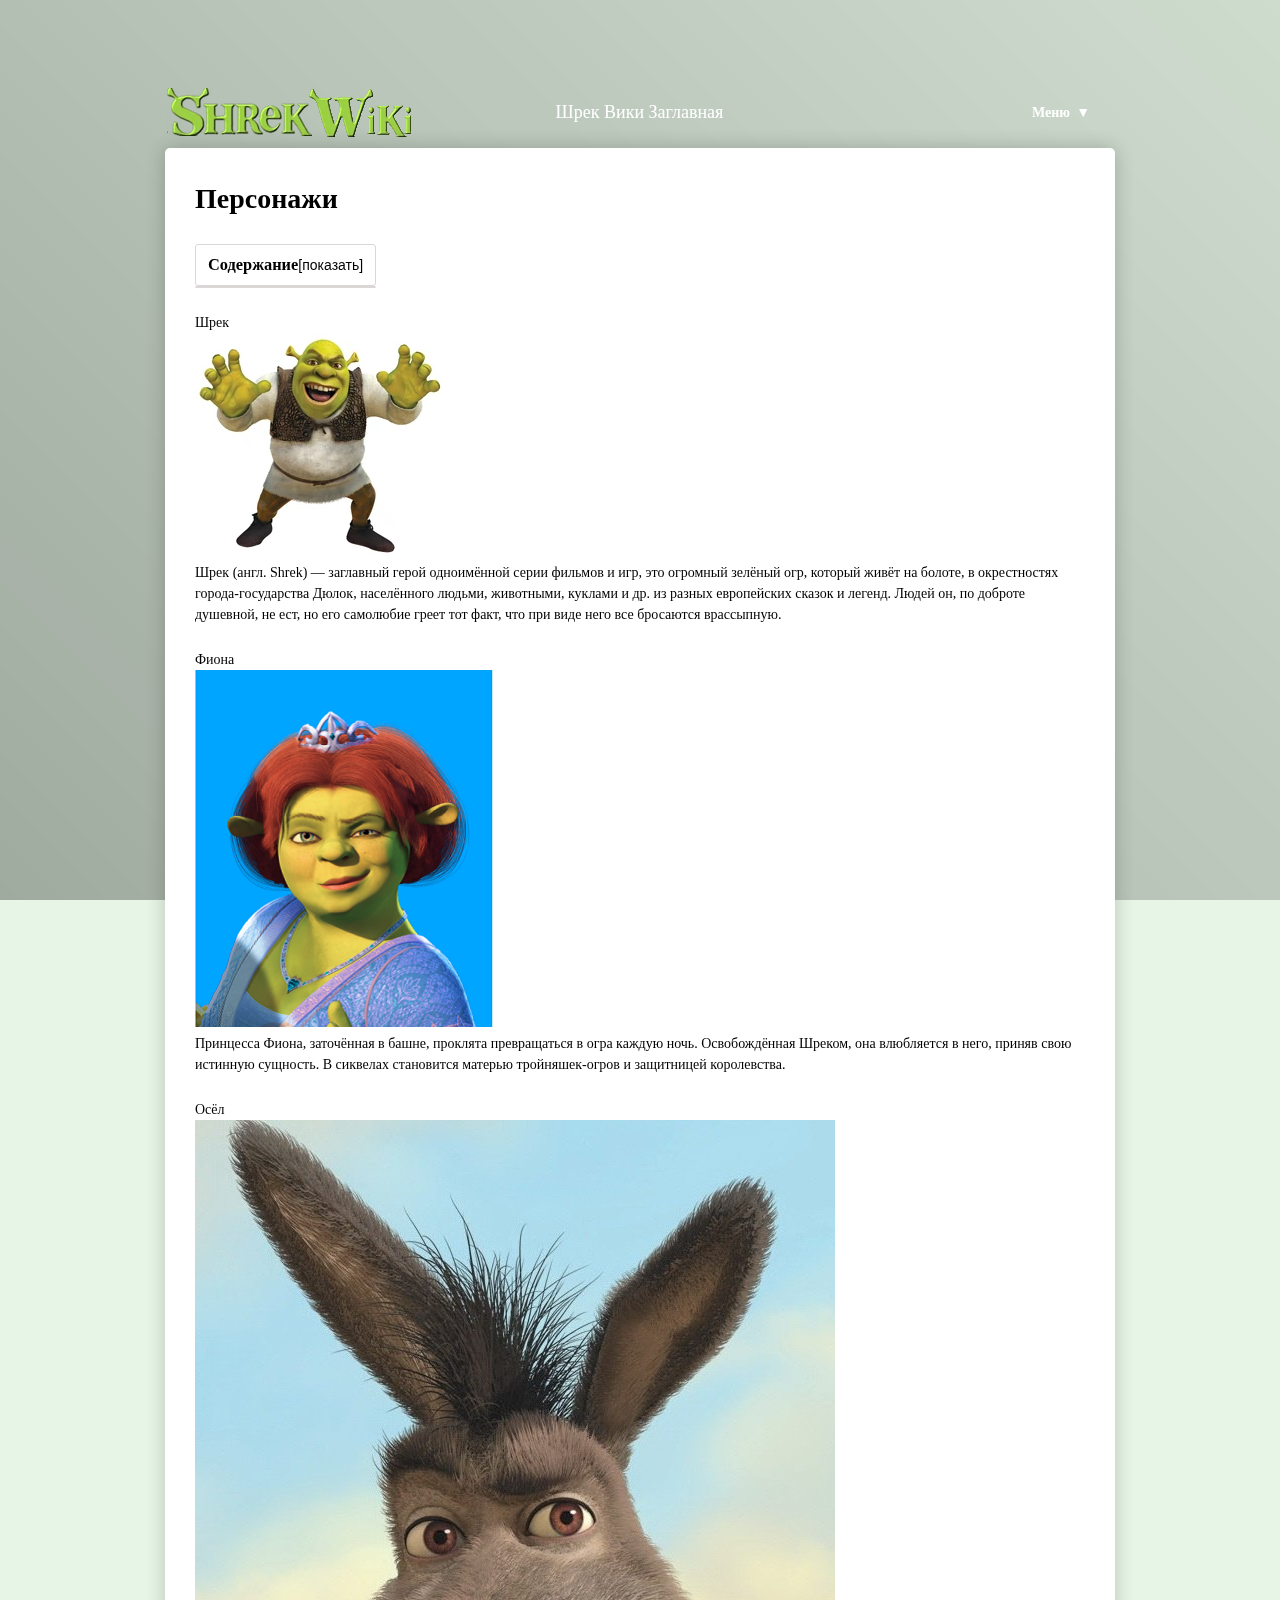
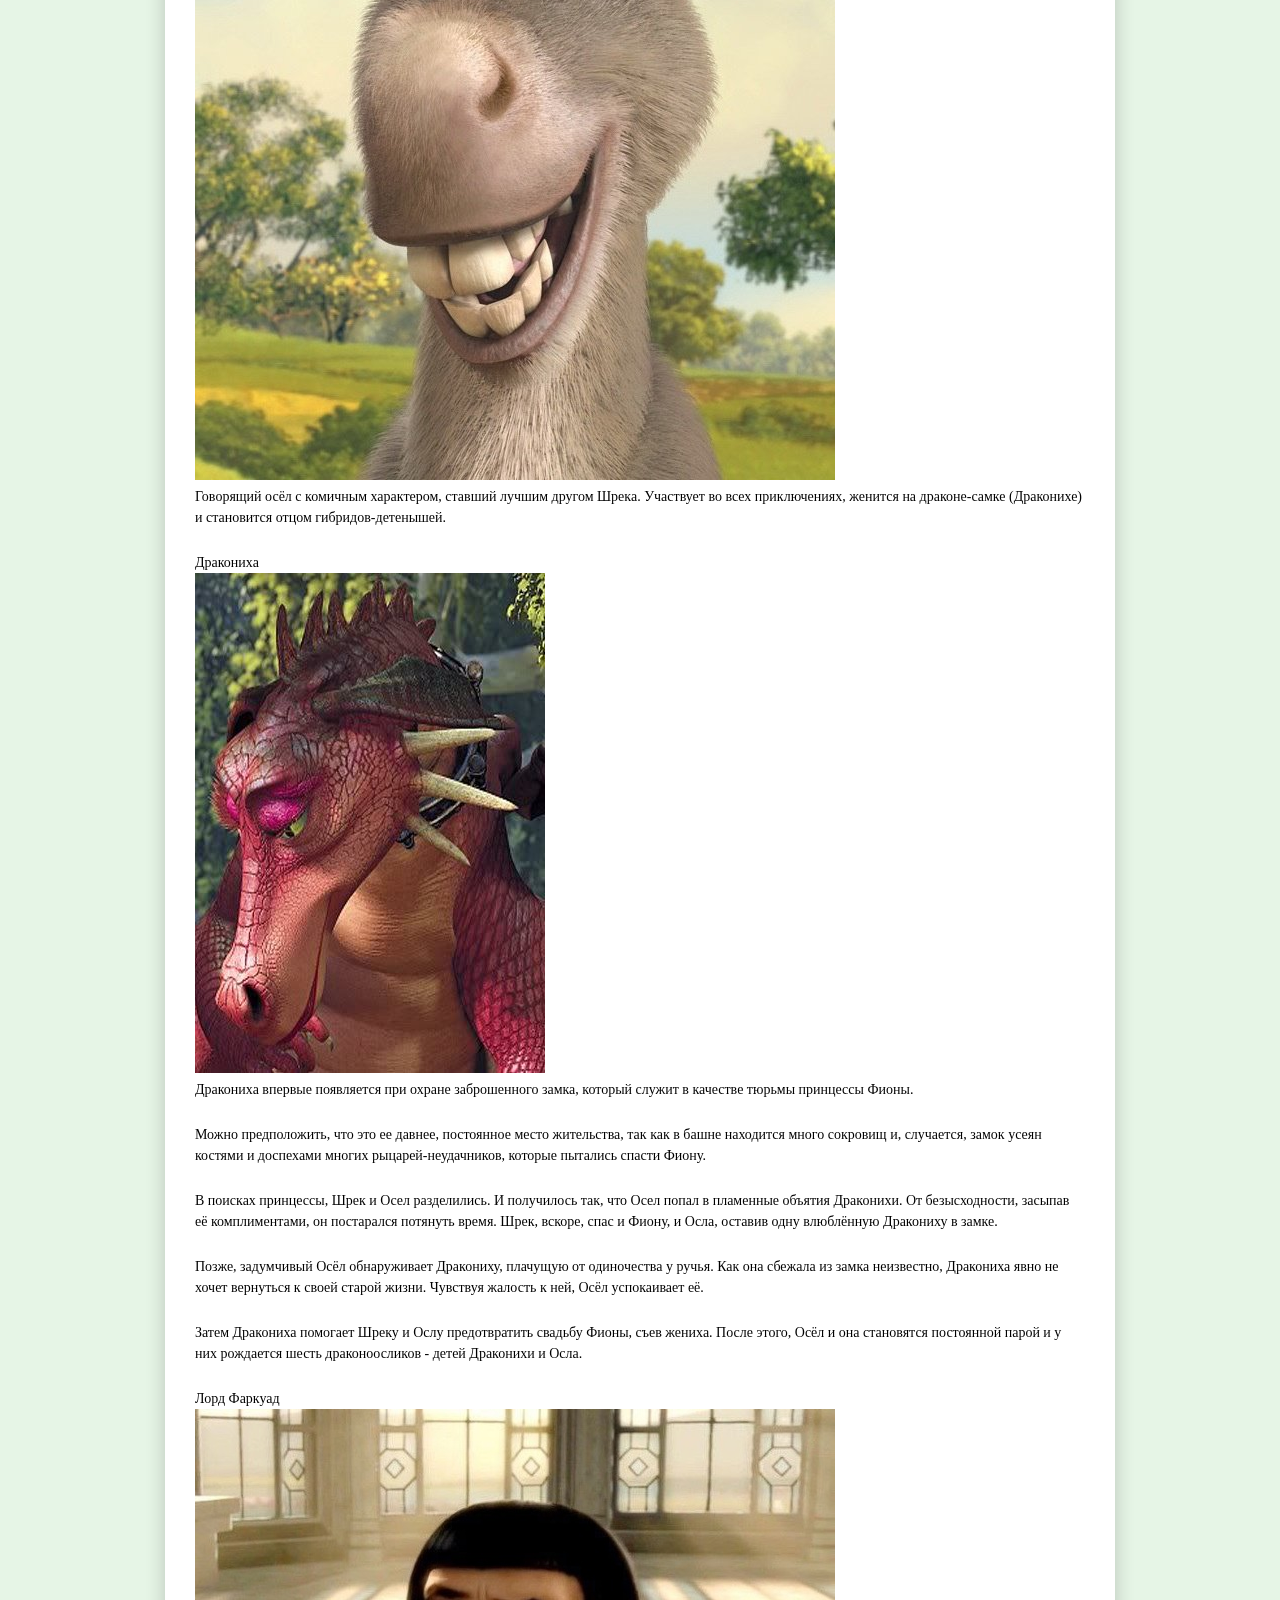
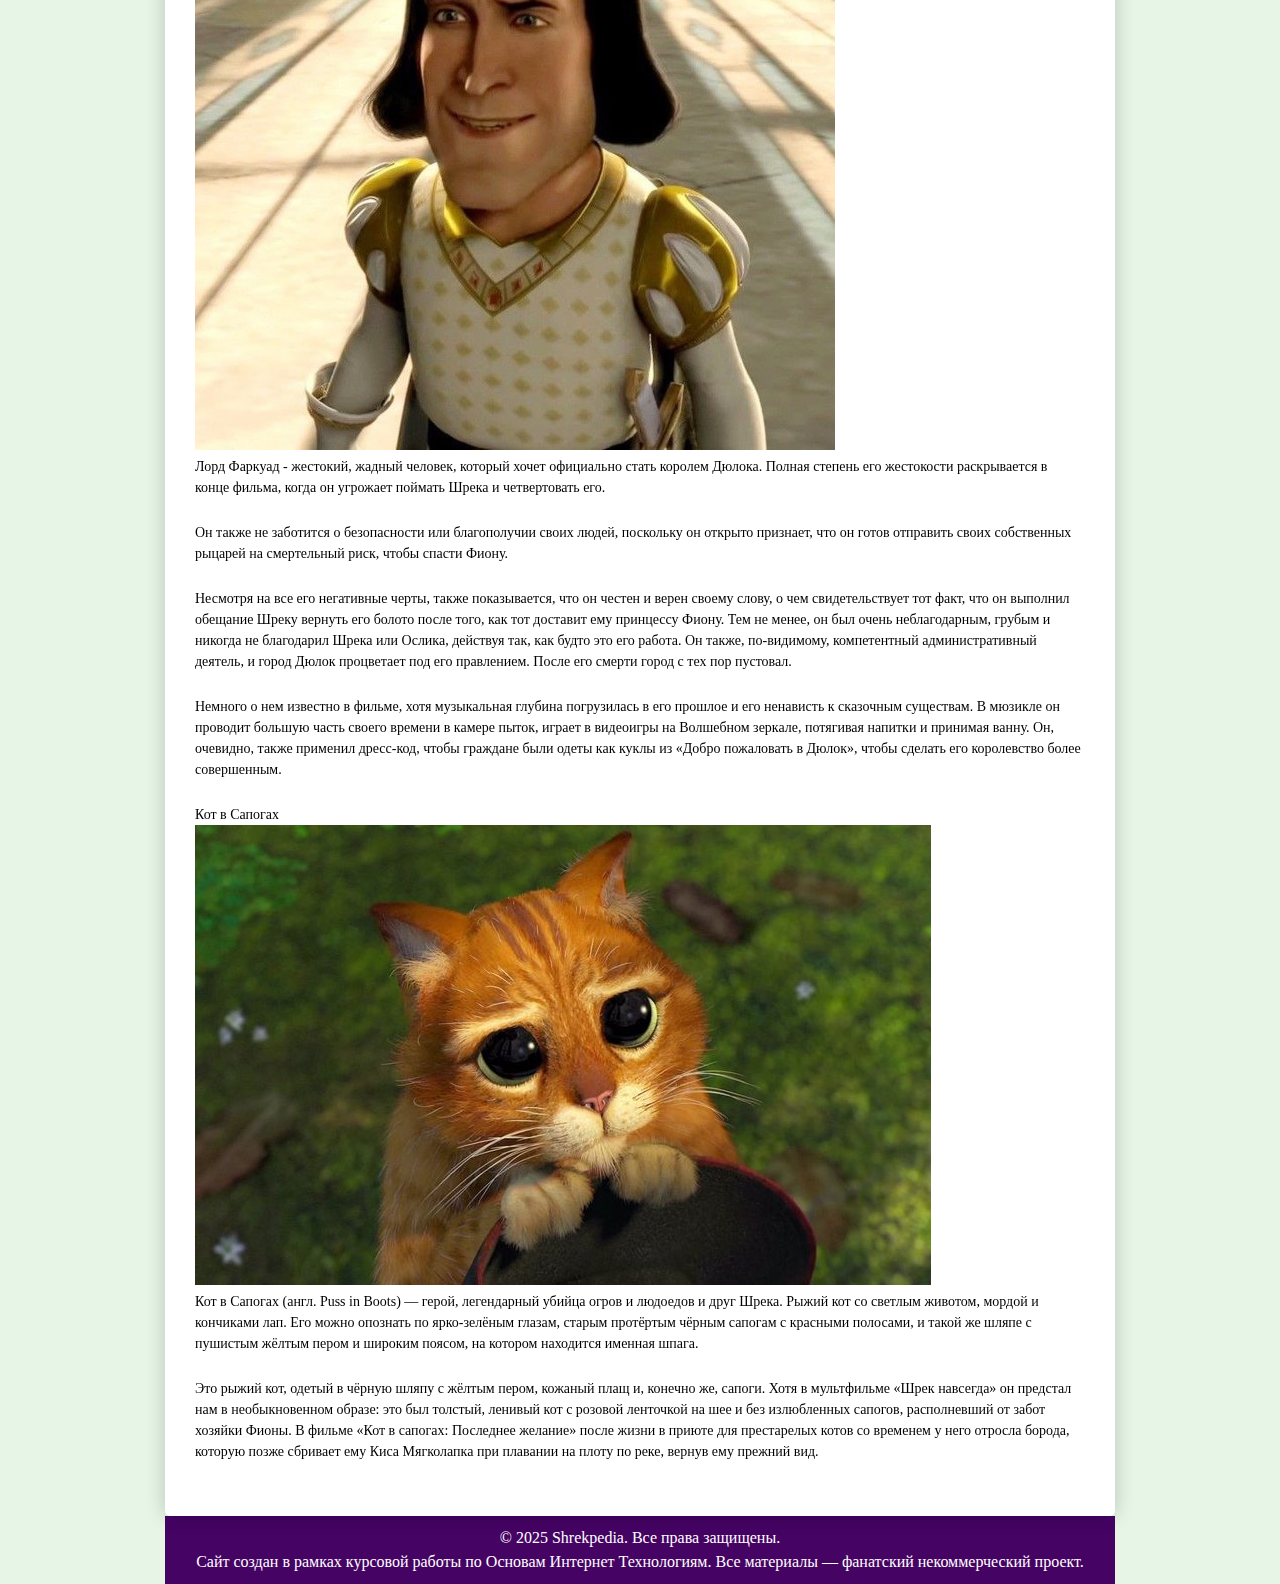
==== commit cd715370: "ю" ====
--- a/characters.html
+++ b/characters.html
@@ -13,12 +13,6 @@
     </head>
     <body>
         <div class="main-container">
-            <!-- навигация с кнопкой войти или зарегестрироватся -->
-            <!-- <nav class="global-navigator">
-                    <span class="register-trigger">
-                        <a href="register.html">Войтите в свой аккаунт или зарегистрируйтесь.</a>
-                    </span>
-            </nav> -->
             <div class="main-container">
                 <div class="background-image"></div>
                     <div class="resizable-container">
@@ -71,7 +65,6 @@
                                         </div>
                                         <div class="toc-content">
                                             <ol id="toc-list">
-
                                                 <li>
                                                     <a href="#shrek">Шрек </a>
                                                 </li>
@@ -99,34 +92,46 @@
                                     <dl>    
                                         <dt id="shrek">Шрек</dt>
                                         <img src="media/Shrek_fierce.webp" alt="shreck">   
-                                        <dd id="shreck">
-                                            Шрек (англ. Shrek) — заглавный герой одноимённой серии фильмов и игр,
-                                            это огромный зелёный огр, который живёт на болоте, в окрестностях 
-                                            города-государства Дюлок, населённого людьми, животными, куклами и др.
-                                            из разных европейских сказок и легенд. Людей он, по доброте душевной, не ест, но его самолюбие греет тот факт, что при виде него все бросаются врассыпную. 
-                                        </dd>
+                                            <dd id="shreck">
+                                                <p>
+                                                    Шрек (англ. Shrek) — заглавный герой одноимённой серии фильмов и игр,
+                                                    это огромный зелёный огр, который живёт на болоте, в окрестностях 
+                                                    города-государства Дюлок, населённого людьми, животными, куклами и др.
+                                                    из разных европейских сказок и легенд. Людей он, по доброте душевной, не ест, но его самолюбие греет тот факт, что при виде него все бросаются врассыпную. 
+                                                </p>
+                                            </dd>
                                         <dt id="fiona">Фиона</dt>
                                             <img src="media/character/fiona.png" alt="shreck">   
                                             <dd>
-                                                Принцесса Фиона, заточённая в башне, проклята превращаться в огра каждую ночь. Освобождённая Шреком, она влюбляется в него, приняв свою истинную сущность. В сиквелах становится матерью тройняшек-огров и защитницей королевства.
+                                                <p>
+                                                    Принцесса Фиона, заточённая в башне, проклята превращаться в огра каждую ночь. Освобождённая Шреком, она влюбляется в него, приняв свою истинную сущность. В сиквелах становится матерью тройняшек-огров и защитницей королевства.
+                                                </p>
                                             </dd>
                                         <dt id="donkey">Осёл</dt>
                                             <img src="media/character/donkey.jpg" alt="shreck">   
                                             <dd>
-                                                Говорящий осёл с комичным характером, ставший лучшим другом Шрека. Участвует во всех приключениях, женится на драконе-самке (Драконихе) и становится отцом гибридов-детенышей.
+                                                <p>
+                                                    Говорящий осёл с комичным характером, ставший лучшим другом Шрека. Участвует во всех приключениях, женится на драконе-самке (Драконихе) и становится отцом гибридов-детенышей.
+                                                </p>
                                             </dd>
                                         <dt id="dragon">Дракониха</dt>
                                         <img src="media/character/дракониха.jpg" alt="shreck">
                                             <dd>
-                                                Дракониха впервые появляется при охране заброшенного замка, который служит в качестве тюрьмы принцессы Фионы.
-
-                                                Можно предположить, что это ее давнее, постоянное место жительства, так как в башне находится много сокровищ и, случается, замок усеян костями и доспехами многих рыцарей-неудачников, которые пытались спасти Фиону.
-
-                                                В поисках принцессы, Шрек и Осел разделились. И получилось так, что Осел попал в пламенные объятия Драконихи. От безысходности, засыпав её комплиментами, он постарался потянуть время. Шрек, вскоре, спас и Фиону, и Осла, оставив одну влюблённую Дракониху в замке.
-
-                                                Позже, задумчивый Осёл обнаруживает Дракониху, плачущую от одиночества у ручья. Как она сбежала из замка неизвестно, Дракониха явно не хочет вернуться к своей старой жизни. Чувствуя жалость к ней, Осёл успокаивает её.
-
+                                                <p>
+                                                    Дракониха впервые появляется при охране заброшенного замка, который служит в качестве тюрьмы принцессы Фионы.
+                                                </p>
+                                                <p>
+                                                    Можно предположить, что это ее давнее, постоянное место жительства, так как в башне находится много сокровищ и, случается, замок усеян костями и доспехами многих рыцарей-неудачников, которые пытались спасти Фиону.
+                                                </p>
+                                                <p>
+                                                    В поисках принцессы, Шрек и Осел разделились. И получилось так, что Осел попал в пламенные объятия Драконихи. От безысходности, засыпав её комплиментами, он постарался потянуть время. Шрек, вскоре, спас и Фиону, и Осла, оставив одну влюблённую Дракониху в замке.
+                                                </p>
+                                                <p>
+                                                    Позже, задумчивый Осёл обнаруживает Дракониху, плачущую от одиночества у ручья. Как она сбежала из замка неизвестно, Дракониха явно не хочет вернуться к своей старой жизни. Чувствуя жалость к ней, Осёл успокаивает её.
+                                                </p>
+                                                <p>
                                                 Затем Дракониха помогает Шреку и Ослу предотвратить свадьбу Фионы, съев жениха. После этого, Осёл и она становятся постоянной парой и у них рождается шесть драконоосликов - детей Драконихи и Осла.
+                                                </p>
                                             </dd>
                                         
                                         <dt id="lord">Лорд Фаркуад</dt>
@@ -135,25 +140,27 @@
                                                 <p>
                                                     Лорд Фаркуад - жестокий, жадный человек, который хочет официально стать королем Дюлока. Полная степень его жестокости раскрывается в конце фильма, когда он угрожает поймать Шрека и четвертовать его.
                                                 </p>
-                                                Он также не заботится о безопасности или благополучии своих людей, поскольку он открыто признает, что он готов отправить своих собственных рыцарей на смертельный риск, чтобы спасти Фиону.
-                                                
-                                                Несмотря на все его негативные черты, также показывается, что он честен и верен своему слову, о чем свидетельствует тот факт, что он выполнил обещание Шреку вернуть его болото после того, как тот доставит ему принцессу Фиону. Тем не менее, он был очень неблагодарным, грубым и никогда не благодарил Шрека или Ослика, действуя так, как будто это его работа. Он также, по-видимому, компетентный административный деятель, и город Дюлок процветает под его правлением. После его смерти город с тех пор пустовал.
-                                                
-                                                Немного о нем известно в фильме, хотя музыкальная глубина погрузилась в его прошлое и его ненависть к сказочным существам. В мюзикле он проводит большую часть своего времени в камере пыток, играет в видеоигры на Волшебном зеркале, потягивая напитки и принимая ванну. Он, очевидно, также применил дресс-код, чтобы граждане были одеты как куклы из  «Добро пожаловать в Дюлок», чтобы сделать его королевство более совершенным.
+                                                <p>
+                                                    Он также не заботится о безопасности или благополучии своих людей, поскольку он открыто признает, что он готов отправить своих собственных рыцарей на смертельный риск, чтобы спасти Фиону.
+                                                </p>
+                                                <p>
+                                                    Несмотря на все его негативные черты, также показывается, что он честен и верен своему слову, о чем свидетельствует тот факт, что он выполнил обещание Шреку вернуть его болото после того, как тот доставит ему принцессу Фиону. Тем не менее, он был очень неблагодарным, грубым и никогда не благодарил Шрека или Ослика, действуя так, как будто это его работа. Он также, по-видимому, компетентный административный деятель, и город Дюлок процветает под его правлением. После его смерти город с тех пор пустовал.
+                                                </p>
+                                                <p>
+                                                    Немного о нем известно в фильме, хотя музыкальная глубина погрузилась в его прошлое и его ненависть к сказочным существам. В мюзикле он проводит большую часть своего времени в камере пыток, играет в видеоигры на Волшебном зеркале, потягивая напитки и принимая ванну. Он, очевидно, также применил дресс-код, чтобы граждане были одеты как куклы из  «Добро пожаловать в Дюлок», чтобы сделать его королевство более совершенным.
+                                                </p>
                                             </dd>
                                         <dt id="cat">Кот в Сапогах</dt>
                                         <img src="media/character/cat.jpg" alt="shreck">
                                             <dd>
+                                                <p>
                                                 Кот в Сапогах (англ. Puss in Boots) — герой, легендарный убийца огров и людоедов и друг Шрека. Рыжий кот со светлым животом, мордой и кончиками лап. Его можно опознать по ярко-зелёным глазам, старым протёртым чёрным сапогам с красными полосами, и такой же шляпе с пушистым жёлтым пером и широким поясом, на котором находится именная шпага.
-
+                                                </p>
+                                                <p>
                                                 Это рыжий кот, одетый в чёрную шляпу с жёлтым пером, кожаный плащ и, конечно же, сапоги. Хотя в мультфильме «Шрек навсегда» он предстал нам в необыкновенном образе: это был толстый, ленивый кот с розовой ленточкой на шее и без излюбленных сапогов, располневший от забот хозяйки Фионы. В фильме «Кот в сапогах: Последнее желание» после жизни в приюте для престарелых котов со временем у него отросла борода, которую позже сбривает ему Киса Мягколапка при плавании на плоту по реке, вернув ему прежний вид.
+                                                </p>
                                             </dd>
                                     </dl>
-
-
-
-
-
 
                             </div>
                         </div>
--- a/static/index.css
+++ b/static/index.css
@@ -199,6 +199,20 @@
   margin-bottom: 24px;
 }
 
+dd > p {
+  margin: 0 0 24px ;
+}
+.portal > p {
+  margin: 0 0 24px ;
+}
+
+/* Стили Блока "Содеражания Страницы" */
+.toc {
+  background: rgb(255, 255, 255);
+  margin: 24px auto 24px 0;
+  
+}
+
 /* Стили Блока "Содеражания Страницы" */
 .toc {
   background: rgb(255, 255, 255);
@@ -234,7 +248,6 @@
   padding-left: 30px;
   border: 1px solid #dbd7d7;
   border-radius: 3px;
-  cursor: default;
 }
 
 
@@ -249,9 +262,7 @@
     display: block;
     line-height: 1.75;
     padding: 2px 6px;
-    text-decoration: none;
-    cursor: default;
-    
+    text-decoration: none; 
 }
 #toc-list li:hover  {
   color: #6b8a2e;
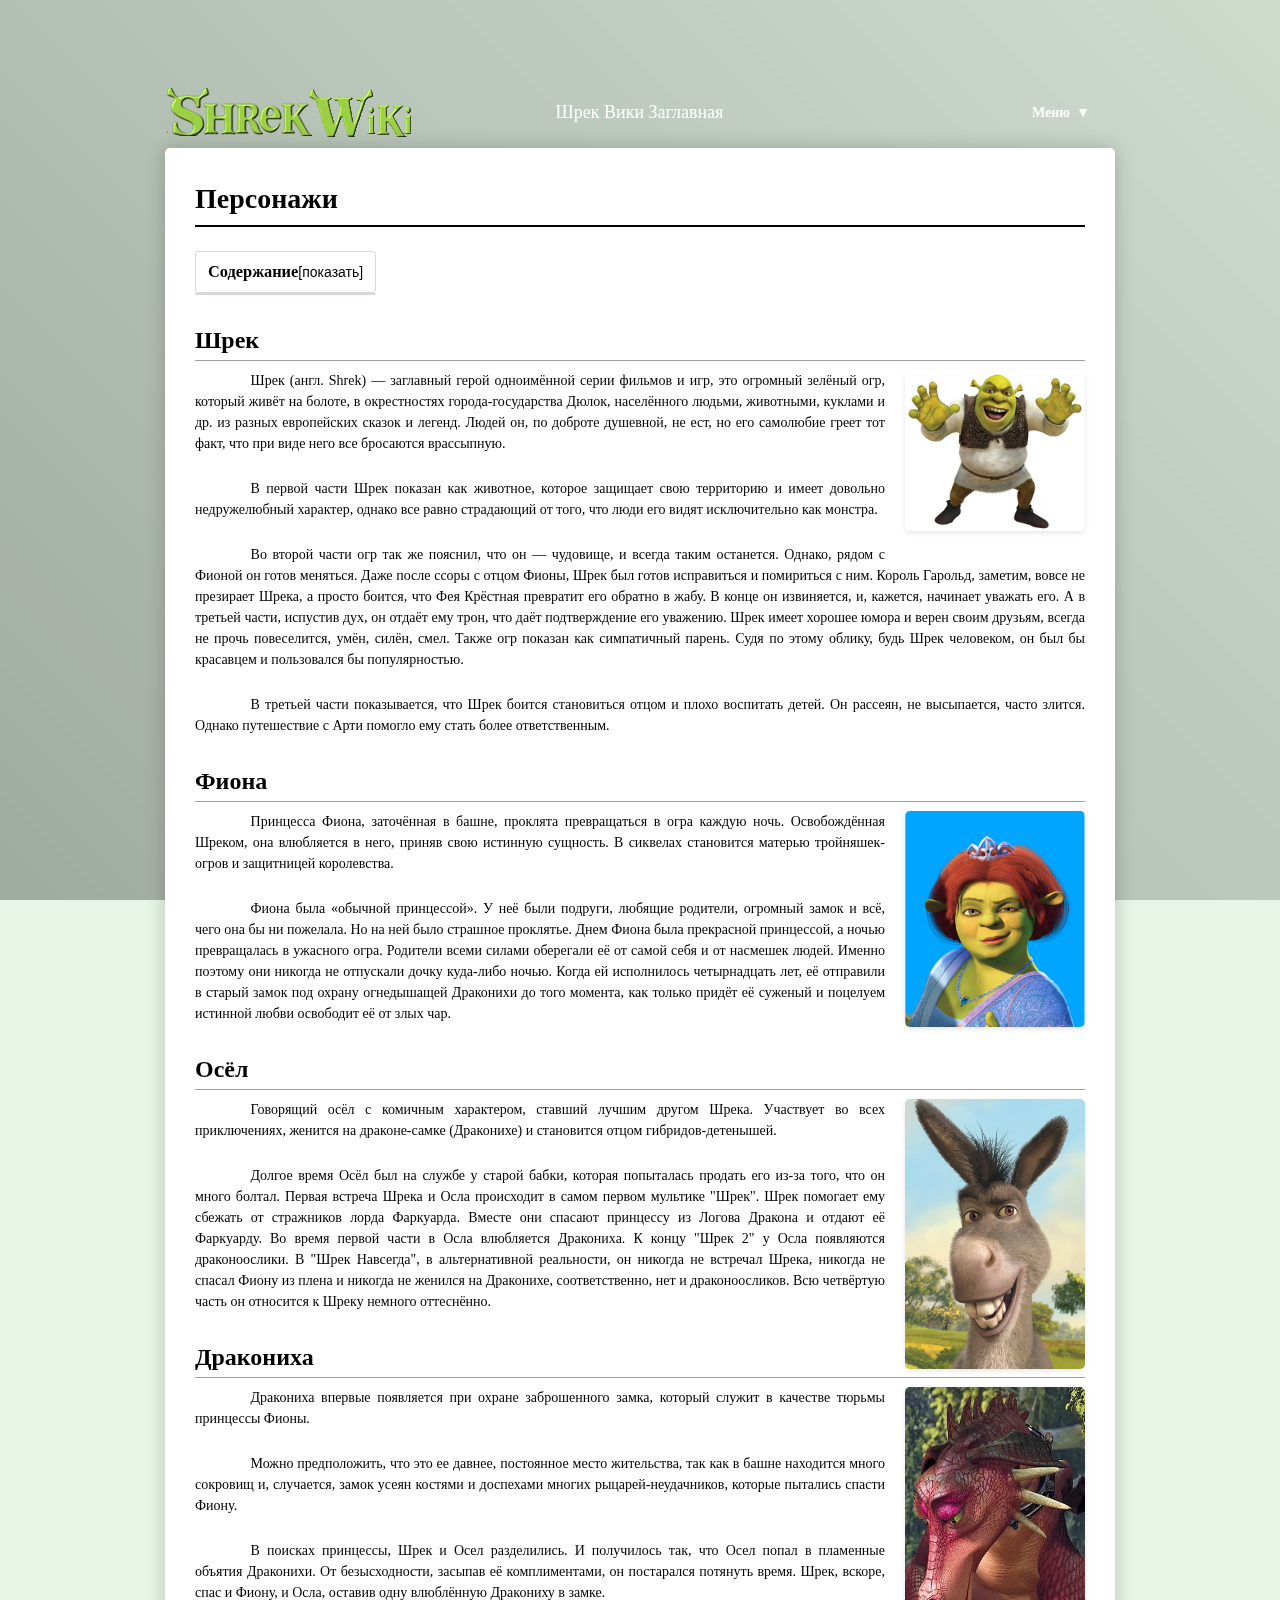
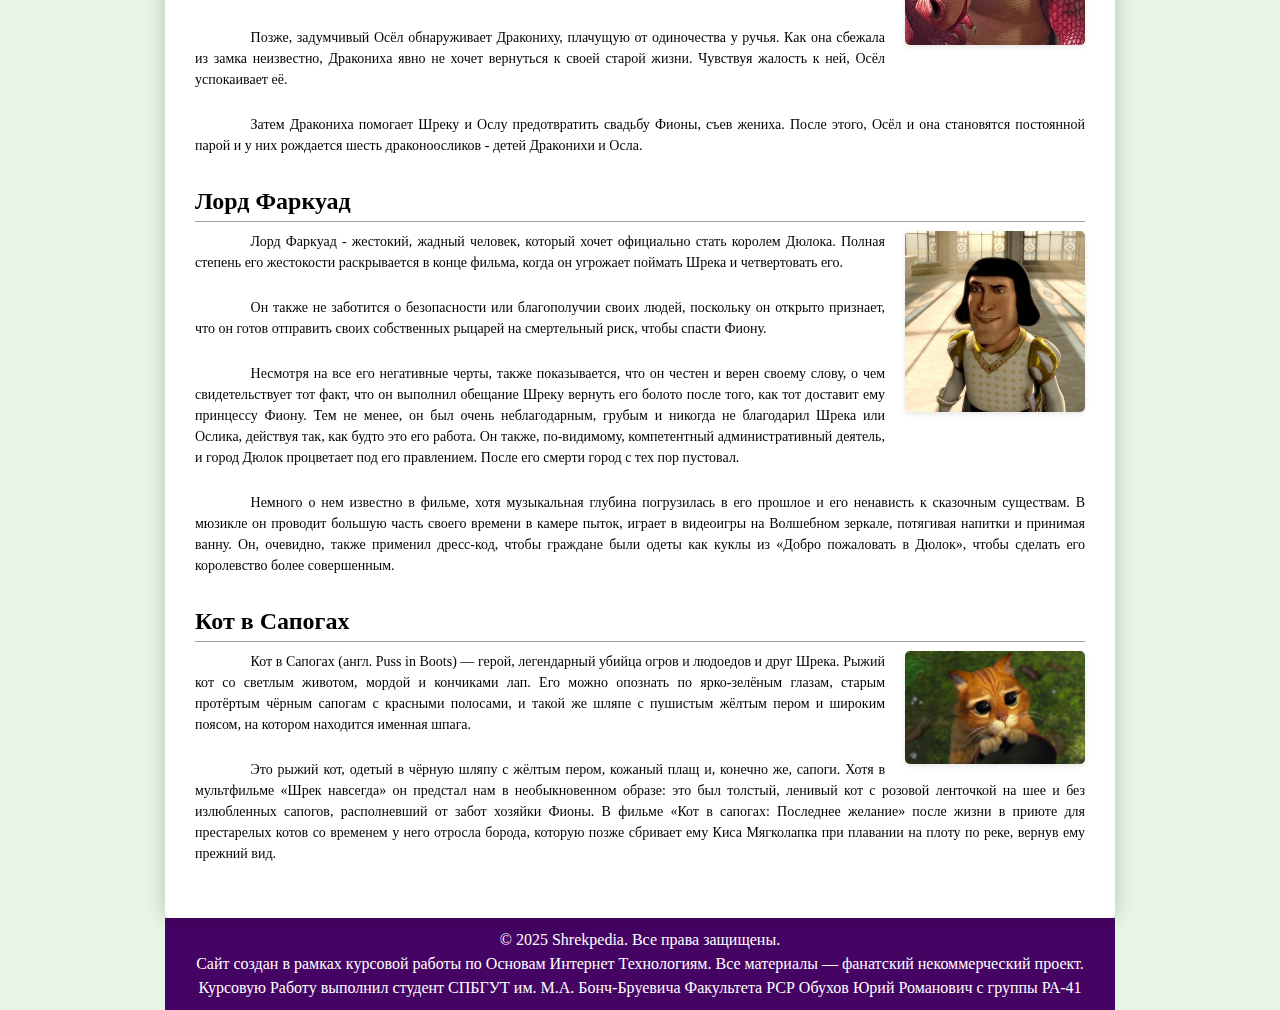
==== commit 0b9b5240: "Я ВСЕ СДЕЛАЛ" ====
--- a/characters.html
+++ b/characters.html
@@ -8,7 +8,7 @@
         <meta name="author" content="Обухов Юрий">
         <meta name="description" content="Shrekopedia">
         <meta name="viewport" content="width=device-width, initial-scale=1.0">
-        <link rel="stylesheet" type="text/css" href="static/index.css">
+        <link rel="stylesheet" type="text/css" href="static/style.css">
         <link rel="shortcut icon" href="media/logo/Site-favicon.ico">
     </head>
     <body>
@@ -91,7 +91,7 @@
                                     </nav>
                                     <dl>    
                                         <dt id="shrek">Шрек</dt>
-                                        <img src="media/Shrek_fierce.webp" alt="shreck">   
+                                        <img src="media/Shrek_fierce.webp" class="inline-image-right"  alt="shreck">   
                                             <dd id="shreck">
                                                 <p>
                                                     Шрек (англ. Shrek) — заглавный герой одноимённой серии фильмов и игр,
@@ -99,23 +99,38 @@
                                                     города-государства Дюлок, населённого людьми, животными, куклами и др.
                                                     из разных европейских сказок и легенд. Людей он, по доброте душевной, не ест, но его самолюбие греет тот факт, что при виде него все бросаются врассыпную. 
                                                 </p>
+                                                <p>
+                                                    В первой части Шрек показан как животное, которое защищает свою территорию и имеет довольно недружелюбный характер, однако все равно страдающий от того, что люди его видят исключительно как монстра.
+                                                </p>
+                                                <p>
+                                                    Во второй части огр так же пояснил, что он — чудовище, и всегда таким останется. Однако, рядом с Фионой он готов меняться. Даже после ссоры с отцом Фионы, Шрек был готов исправиться и помириться с ним. Король Гарольд, заметим, вовсе не презирает Шрека, а просто боится, что Фея Крёстная превратит его обратно в жабу. В конце он извиняется, и, кажется, начинает уважать его. А в третьей части, испустив дух, он отдаёт ему трон, что даёт подтверждение его уважению. Шрек имеет хорошее юмора и верен своим друзьям, всегда не прочь повеселится, умён, силён, смел. Также огр показан как симпатичный парень. Судя по этому облику, будь Шрек человеком, он был бы красавцем и пользовался бы популярностью.
+                                                </p>
+                                                <p>
+                                                    В третьей части показывается, что Шрек боится становиться отцом и плохо воспитать детей. Он рассеян, не высыпается, часто злится. Однако путешествие с Арти помогло ему стать более ответственным.
+                                                </p>
                                             </dd>
                                         <dt id="fiona">Фиона</dt>
-                                            <img src="media/character/fiona.png" alt="shreck">   
+                                            <img src="media/character/fiona.png" alt="shreck" class="inline-image-right">   
                                             <dd>
                                                 <p>
                                                     Принцесса Фиона, заточённая в башне, проклята превращаться в огра каждую ночь. Освобождённая Шреком, она влюбляется в него, приняв свою истинную сущность. В сиквелах становится матерью тройняшек-огров и защитницей королевства.
                                                 </p>
+                                                <p>
+                                                    Фиона была «обычной принцессой». У неё были подруги, любящие родители, огромный замок и всё, чего она бы ни пожелала. Но на ней было страшное проклятье. Днем Фиона была прекрасной принцессой, а ночью превращалась в ужасного огра. Родители всеми силами оберегали её от самой себя и от насмешек людей. Именно поэтому они никогда не отпускали дочку куда-либо ночью. Когда ей исполнилось четырнадцать лет, её отправили в старый замок под охрану огнедышащей Драконихи до того момента, как только придёт её суженый и поцелуем истинной любви освободит её от злых чар.
+                                                </p>
                                             </dd>
                                         <dt id="donkey">Осёл</dt>
-                                            <img src="media/character/donkey.jpg" alt="shreck">   
+                                            <img src="media/character/donkey.jpg" alt="shreck" class="inline-image-right">   
                                             <dd>
                                                 <p>
                                                     Говорящий осёл с комичным характером, ставший лучшим другом Шрека. Участвует во всех приключениях, женится на драконе-самке (Драконихе) и становится отцом гибридов-детенышей.
                                                 </p>
+                                                <p>
+                                                    Долгое время Осёл был на службе у старой бабки, которая попыталась продать его из-за того, что он много болтал. Первая встреча Шрека и Осла происходит в самом первом мультике "Шрек". Шрек помогает ему сбежать от стражников лорда Фаркуарда. Вместе они спасают принцессу из Логова Дракона и отдают её Фаркуарду. Во время первой части в Осла влюбляется Дракониха. К концу "Шрек 2" у Осла появляются драконоослики. В "Шрек Навсегда", в альтернативной реальности, он никогда не встречал Шрека, никогда не спасал Фиону из плена и никогда не женился на Драконихе, соответственно, нет и драконоосликов. Всю четвёртую часть он относится к Шреку немного оттеснённо.
+                                                </p>
                                             </dd>
                                         <dt id="dragon">Дракониха</dt>
-                                        <img src="media/character/дракониха.jpg" alt="shreck">
+                                        <img src="media/character/дракониха.jpg" alt="shreck" class="inline-image-right">
                                             <dd>
                                                 <p>
                                                     Дракониха впервые появляется при охране заброшенного замка, который служит в качестве тюрьмы принцессы Фионы.
@@ -135,7 +150,7 @@
                                             </dd>
                                         
                                         <dt id="lord">Лорд Фаркуад</dt>
-                                        <img src="media/character/фаркуад.jpg" alt="shreck">
+                                        <img src="media/character/фаркуад.jpg" alt="farkud" class="inline-image-right">
                                             <dd>
                                                 <p>
                                                     Лорд Фаркуад - жестокий, жадный человек, который хочет официально стать королем Дюлока. Полная степень его жестокости раскрывается в конце фильма, когда он угрожает поймать Шрека и четвертовать его.
@@ -151,7 +166,7 @@
                                                 </p>
                                             </dd>
                                         <dt id="cat">Кот в Сапогах</dt>
-                                        <img src="media/character/cat.jpg" alt="shreck">
+                                        <img src="media/character/cat.jpg" alt="shreck" class="inline-image-right">
                                             <dd>
                                                 <p>
                                                 Кот в Сапогах (англ. Puss in Boots) — герой, легендарный убийца огров и людоедов и друг Шрека. Рыжий кот со светлым животом, мордой и кончиками лап. Его можно опознать по ярко-зелёным глазам, старым протёртым чёрным сапогам с красными полосами, и такой же шляпе с пушистым жёлтым пером и широким поясом, на котором находится именная шпага.
@@ -170,11 +185,12 @@
                         <div class="container">
                             <p>© 2025 Shrekpedia. Все права защищены.</p>
                             <p>Сайт создан в рамках курсовой работы по Основам Интернет Технологиям. Все материалы — фанатский некоммерческий проект.</p>
+                            <p>Курсовую Работу выполнил студент СПБГУТ им. М.А. Бонч-Бруевича Факультета РСР Обухов Юрий Романович с группы РА-41 </p>
                         </div>
                     </div>
                     
             </div>
         </div>
-        <script src="static/index.js"></script>
+        <script src="static/script.js"></script>
     </body>
 </html>--- a/static/style.css
+++ b/static/style.css
@@ -0,0 +1,404 @@
+/* Внешняя таблица стилей (общие стили сайта) */
+
+/* Сброс стандартных отступов */
+* {
+    margin: 0;
+    padding: 0;
+    box-sizing: border-box;
+  }
+body {
+    font-family: 'Comic Sans MS', cursive;
+    background-color: #e6f5e6;
+    font-size: 14px;
+    line-height: 1.5;
+}
+
+.main-container {
+  position: relative;
+  min-height: 100vh;
+}
+
+.background-image {
+    position: fixed;
+    top: 0;
+    width: 100%;
+    height: 100%;
+    z-index: -1;
+    background-image:url('https://img.goodfon.ru/wallpaper/nbig/0/4f/shrek-shrek-shrek-1.webp') ;
+    background-size: cover;
+    background-position: center;
+    filter: brightness(0.7); /* Затемнение фона */
+}
+.background-image::after {
+  content: '';
+  position: absolute;
+  top: 0;
+  left: 0;
+  width: 100%;
+  height: 100%;
+  background: linear-gradient(45deg, rgba(0,0,0,0.3), rgba(0,0,0,0.1));
+}
+
+.resizable-container {
+  max-width: 950px;
+  background-color: rgb(255, 255,255, 0);
+  height: 100%;
+  margin: 0 auto;
+  position: relative;
+}
+/* СТили Заголовков Страницы */
+.header-wrapper {
+  display: flex;
+  flex-direction: column;
+  height: 148px;
+  justify-content: flex-end;
+  
+}
+.logo-header {
+  display: flex;
+  width: 100%;
+  justify-content: space-between;
+  align-items: center;
+  background: rgba(255, 255, 255, 0);
+}
+.name-header {
+  font-weight: 500;
+  font-size: 18px;
+  text-decoration: none;
+  color: rgb(255, 255, 255);
+  padding: 0px 148px 0px  0px ;
+
+}
+.name-header:hover {
+  text-decoration: underline;
+}
+
+
+/* Стили Всплывающего Меню */
+.menu {
+  padding: 0px 25px 0px  0px;
+  position: relative;
+  color: rgb(255, 255, 255);
+  cursor: pointer;
+}
+
+.menu-item {
+  position: relative;
+  display: inline-block;
+  padding: 10px 20px;
+  transition: 0.3s;
+  z-index: 2;
+}
+
+
+.trigger {
+  font-weight: bold;
+}
+
+.trigger:hover {
+  text-decoration: underline;
+}
+
+.trigger::after {
+  content: '▼';
+  position: absolute;
+  right: 0;
+  transition: all 0.3s ease;
+}
+
+.menu-item:hover .trigger::after {
+  content: '▲';
+  transform: translateY(-2px);
+}
+
+.submenu {
+  display: none;
+  position: absolute;
+  top: 100%;
+  left: 0;
+  background: rgb(240, 229, 229);
+  min-width: 150px;
+  box-shadow: 0 4px 8px rgba(0,0,0,0.1);
+  z-index: 1000;
+}
+.menu-list {
+  padding: 10px;
+  max-height: 300px;
+  overflow-y: auto;
+}
+
+.item-list a {
+  color: black;
+  text-decoration: none;
+  font-weight: bold;
+}
+
+.item-list a:hover {
+  color: #4B7F52;
+}
+
+.submenu.active {
+  display: block;
+  opacity: 1;
+  transform: translateY(0);
+}
+
+.submenu a {
+  display: block;
+  padding: 10px;
+  color: #333;
+  text-decoration: none;
+}
+
+.submenu a:hover {
+  background: #f0f0f0;
+}
+
+.menu-item:hover .submenu {
+  display: block;
+}
+
+/* СТили БЛока с Контентом */
+.page {
+  z-index: 1; /* Поверх фона */
+  background-color: rgb(255, 255, 255);
+  max-width: 100%;
+  padding: 30px;
+  color: var(--theme-page-text-color);
+
+  position: relative;
+  border-radius: 5px;
+  box-shadow: 0 0 20px rgba(0,0,0,0.2);
+}
+.page-header-title {
+  color: #000000;
+  border-bottom: 2px solid #000000;
+  padding-bottom: 5px;
+}
+
+dd {
+  align-items: flex-start;
+  flex: 1;
+  
+}
+
+dd > p {
+  font-size: inherit;
+  margin: 0 0 24px ;
+  text-align: justify;
+  font-weight: 400;
+  text-indent: 1.47cm;
+}
+dt {
+  font-weight: bold;
+  font-size: 24px;
+  color: #000000;
+  line-height: 1.25;
+  margin: 18px 0 9px;
+  padding: 6px 0;
+  border-bottom: 1px solid #6b6969a2;
+  padding-bottom: 5px;
+  overflow-wrap: break-word;
+}
+section > p {
+  font-size: inherit;
+  margin: 0 0 24px ;
+  text-align: justify;
+  font-weight: 400;
+  text-indent: 1.47cm;;
+}
+
+.subheader {
+  font-weight: bold;
+  font-size: 24px;
+  color: #000000;
+  line-height: 1.25;
+  margin: 18px 0 9px;
+  padding: 6px 0;
+  border-bottom: 1px solid #6b6969a2;
+  padding-bottom: 5px;
+  overflow-wrap: break-word;
+}
+
+.inline-image-right {
+  float: right;
+  width: 180px;
+  height: auto;
+  margin: 0 0 15px 20px;
+  border-radius: 5px;
+  box-shadow: 0 2px 5px rgba(0,0,0,0.1);
+}
+
+
+/* Стили раздела Викторин */
+.quiz-container {
+  background: #ffffff;
+  max-width: 800px;
+  padding: 30px;
+  margin: 30px auto;
+  border-radius: 8px;
+  box-shadow: 0 0 25px rgba(0, 0, 0, 0.26);
+  position: relative;
+  color: #333;
+}
+.quiz-container h1 {
+  font-size: 32px;
+  font-size: 32px;
+  color: #333; /* Зелёный цвет из вселенной Шрека */
+  text-align: center;
+  margin: 0 0 30px;
+  padding-bottom: 15px;
+  border-bottom: 3px solid #000000a2;
+  text-shadow: 1px 1px 2px rgba(0,0,0,0.1);
+}
+
+.question {
+  text-align: center;
+  font-size: 22px;
+  font-weight: 600;
+  margin: 20px 0;
+  line-height: 1.5;
+  color: #333;
+  padding: 15px;
+  background: #f5f5f5;
+  border-radius: 5px;
+}
+
+.options {
+  display: grid;
+  gap: 12px;
+  margin: 25px 0;
+}
+
+.options button {
+  padding: 15px 20px;
+  font-size: 18px;
+  background: #f8f8f8;
+  border: 2px solid #6b8a2e;
+  border-radius: 5px;
+  cursor: pointer;
+  transition: all 0.3s ease;
+  text-align: center;
+  color: #2d6421;
+}
+
+.options button:hover {
+  background: #6b8a2e;
+  color: white;
+  transform: translateY(-2px);
+  box-shadow: 0 3px 8px rgba(0,0,0,0.1);
+}
+
+.score {
+  font-size: 20px;
+  font-weight: bold;
+  text-align: center;
+  margin: 25px 0;
+  padding: 12px;
+  background: #e8f5e998;
+  border-radius: 5px;
+  color: ##6b8a2e;
+}
+
+.restart {
+  display: block;
+  width: 100%;
+  max-width: 200px;
+  margin: 20px auto 0;
+  padding: 12px 25px;
+  font-size: 18px;
+  background: #6b8a2e;
+  color: white;
+  border: none;
+  border-radius: 25px;
+  cursor: pointer;
+  transition: all 0.3s ease;
+}
+
+.restart:hover {
+  background: #6b8a2e;
+  transform: scale(1.05);
+  box-shadow: 0 4px 12px rgba(0,0,0,0.15);
+}
+
+
+/* Стили Блока "Содеражания Страницы" */
+.toc {
+  background: rgb(255, 255, 255);
+  margin: 24px auto 24px 0;
+  width: fit-content;
+}
+
+.toc-header {
+  border: 1px solid #dbd7d7;
+  border-radius: 3px;
+  line-height: 1;
+  padding: 12px;
+  display: flex;
+  align-items: center;
+  justify-content: space-between;
+}
+
+.toc-header button {
+  font-size: 100%;
+  color: var(--theme-page-text-color);
+  background-color: transparent;
+  border: none;
+  cursor: pointer;
+}
+
+.toc-header button:hover {
+  color: #6b8a2e;
+  text-decoration: underline;
+}
+
+.toc-content {
+  overflow: hidden;
+  padding-left: 30px;
+  border: 1px solid #dbd7d7;
+  border-radius: 3px;
+}
+
+
+#toc-list {
+  padding: 9px 12px 9px 0;
+  display: none;
+}
+
+
+#toc-list li a {
+    color: var(--theme-page-text-color);
+    display: block;
+    line-height: 1.75;
+    padding: 2px 6px;
+    text-decoration: none; 
+}
+#toc-list li:hover  {
+  color: #6b8a2e;
+  border-radius: 3px;
+  background-color: #44802c52;
+  transition-duration: .3s;
+  transition-property: background-color, color;
+  
+}
+
+
+#toc-list a:hover {
+  color: #64802c;
+}
+#toc-list li::marker {
+  background-color:#64802c ;
+}
+
+/* Стили Подвала страницы */
+.footer {
+  position: relative;
+  bottom: 0;
+  width: 100%;    
+  padding: 42px 18px 36px;
+  background-color: #450364;
+  color: #fff;
+  padding: 10px 0;
+  text-align: center;
+  font-size: 16px;
+}